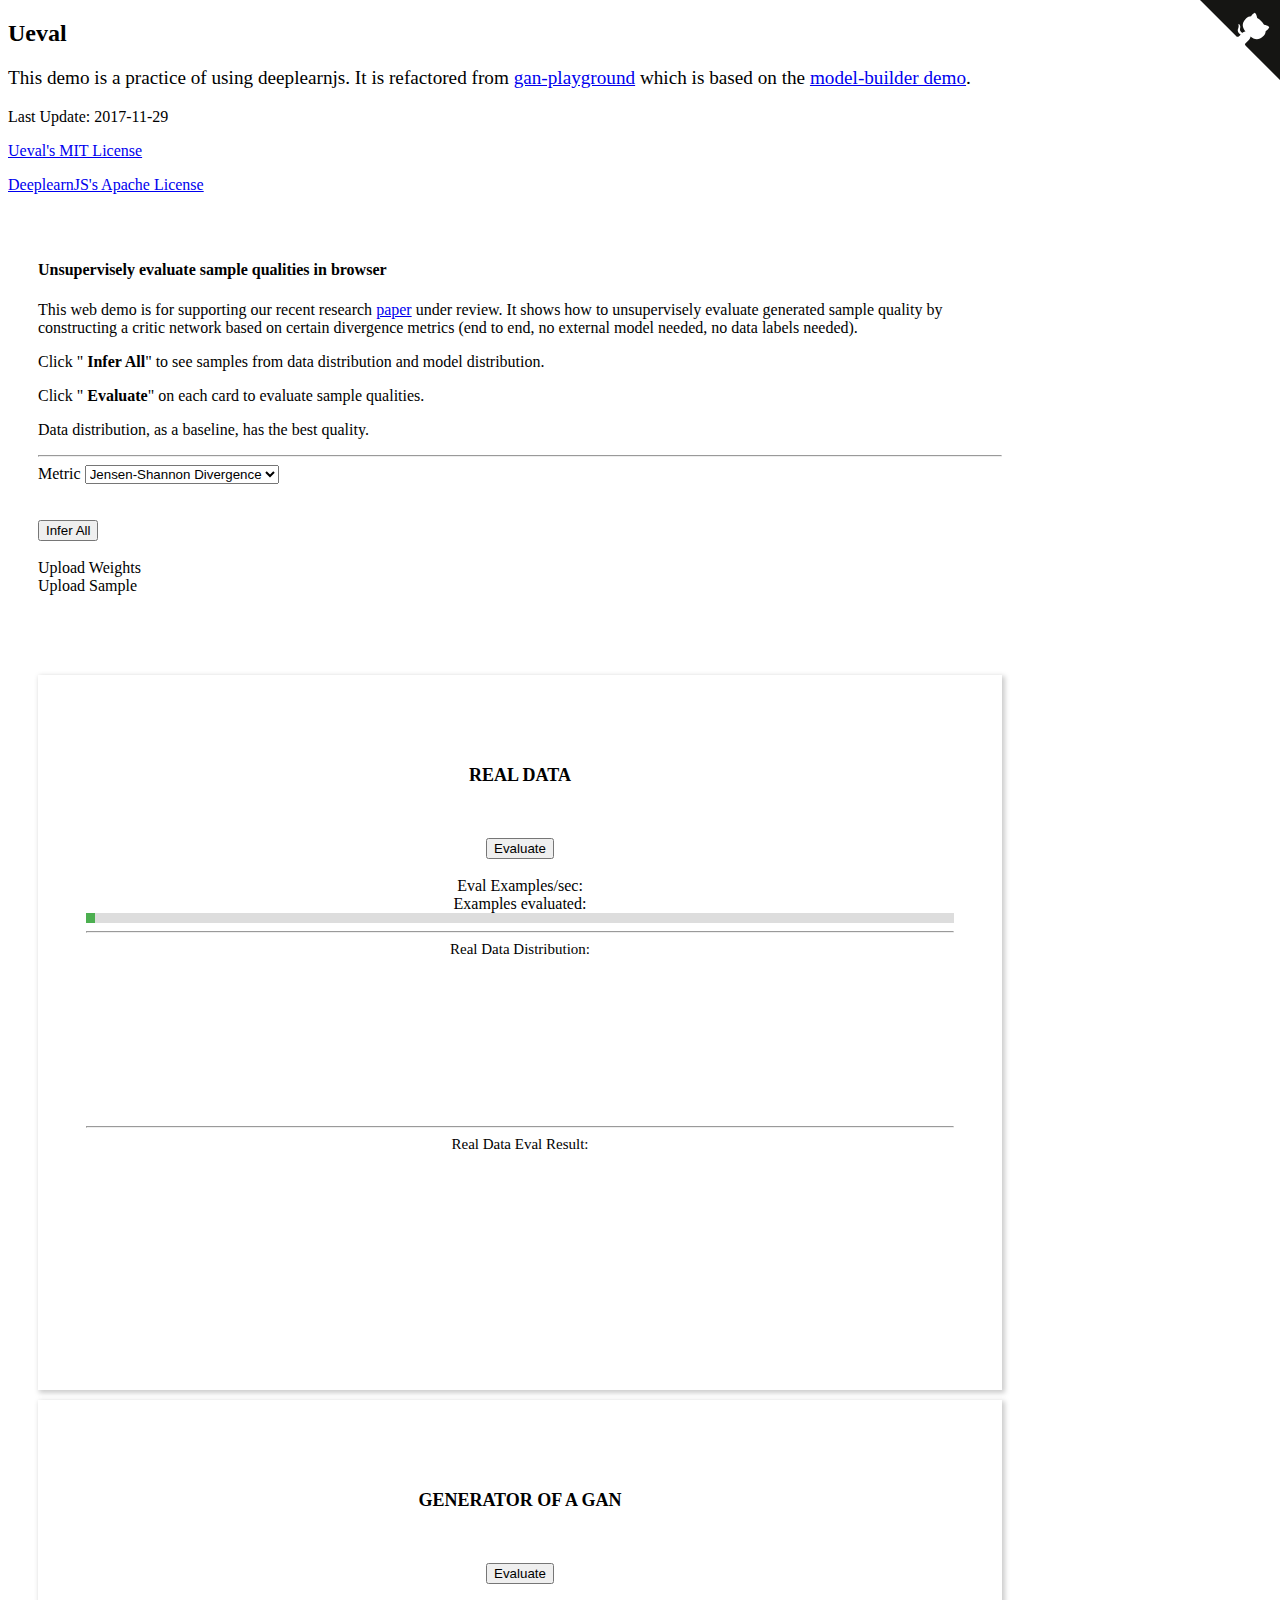
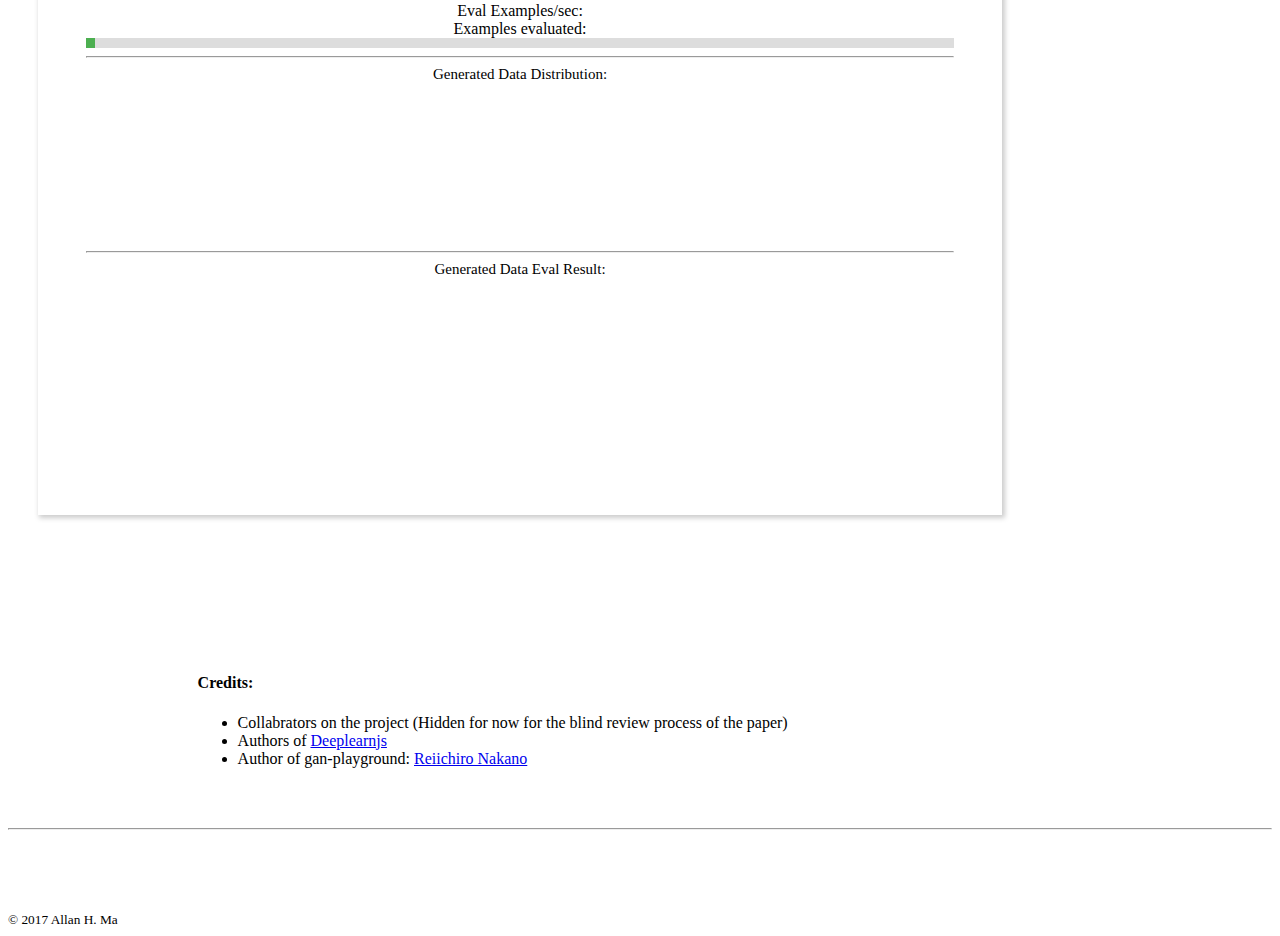
==== index.html @ 5a608d12 "style and fix to mathGPU" ====
<!DOCTYPE html>
<html lang="en">

<head>

    <!-- Google Analytics -->
    <script async src="https://www.google-analytics.com/analytics.js"></script>
    <script async src="assets/plugins/autotrack.js"></script>
    <script>
        window.ga = window.ga || function () {
            (ga.q = ga.q || []).push(arguments)
        };
        ga.l = +new Date;
        ga('create', 'UA-108549242-1', 'auto');

        // Replace the following lines with the plugins you want to use.
        // ga('require', 'eventTracker');
        // ga('require', 'outboundLinkTracker');
        // ga('require', 'urlChangeTracker');
        // ...

        ga('send', 'pageview');
    </script>
    <!-- End Google Analytics -->

    <!-- Meta -->
    <title>Ueval -- unsupervisely evaluate sample quality</title>
    <meta charset="utf-8">
    <meta http-equiv="X-UA-Compatible" content="IE=edge">
    <meta name="viewport" content="width=device-width, initial-scale=1.0">

    <link rel="shortcut icon" href="favicon.ico">
    <link href='https://fonts.googleapis.com/css?family=Roboto:400,500,400italic,300italic,300,500italic,700,700italic,900,900italic'
        rel='stylesheet' type='text/css'>
    <!-- Global CSS -->
    <link rel="stylesheet" href="assets/plugins/bootstrap/css/bootstrap.min.css">
    <!-- Plugins CSS -->
    <link rel="stylesheet" href="assets/plugins/font-awesome/css/font-awesome.css">
    <!-- Theme CSS -->
    <link id="theme-style" rel="stylesheet" href="assets/css/styles.css">

    <script src="https://cdnjs.cloudflare.com/ajax/libs/Chart.js/2.4.0/Chart.bundle.min.js"></script>


</head>

<style>
    .main-wrapper {
        background: #fff;
        padding: 30px;
        padding-right: 270px;
    }

    @media (max-width: 767px) {
        .wrapper {
            max-width: 95%;
        }
        .main-wrapper {
            padding: 20px;
        }
        .main-wrapper .time {
            position: static;
            display: block;
            margin-top: 10px;
        }
    }

    .box {
        /* width: 99%; */
        background: rgb(255, 255, 255);
        padding: 5%;
        margin-top: 10px;
        text-align: center;
    }

    .effect8 {
        /* position: relative; */
        -webkit-box-shadow: 2px 2px 5px 1px #ccc;
        /* Safari 3-4, iOS 4.0.2 - 4.2, Android 2.3+ */
        -moz-box-shadow: 2px 2px 5px 1px #ccc;
        /* Firefox 3.5 - 3.6 */
        box-shadow: 2px 2px 5px 1px #ccc;
        /* Opera 10.5, IE 9, Firefox 4+, Chrome 6+, iOS 5 */
    }

    .title {
        align-items: center;
        /* border-bottom: 1px solid rgba(0, 0, 0, 0.1); */
        color: black;
        /* display: flex;
        align-items: center;
        justify-content: center; */
        font-size: 18px;
        font-weight: bold;
        /* height: 20px; */
        /* min-height: 20px; */
        /* padding-top: 10px; */
        padding-bottom: 10px;
        /* padding-left: 20px; */
        text-transform: uppercase;
    }

    .subtitle {
        font-size: 15px;
        margin-bottom: 5px;
        /* display: flex;
        align-items: center;
        justify-content: center; */
    }

    .inference-example {
        /* display: flex; */
        /* justify-content: flex-start; */
        margin-bottom: 0px;
        margin-left: 1px
    }

    .image-container {
        line-height: 1;
        min-width: 155px;
        min-height: 155px;
        /* display: flex; */
        /* position: relative;
        display: inline-block; */
    }
    /* ----------------------------*/

    .ndarray-image-visualizer {
        flex-basis: 100px;
    }
</style>



<body onload="start()">

    <!--Navigation bar-->
    <div id="nav-placeholder">
    </div>
    <!--end of Navigation bar-->

    <div class="wrapper" id="wrap">

        <div class="sidebar-wrapper">

            <div class="contact-container container-block">
                <div class="jumbotron">
                    <h2>
                        Ueval</h2>
                    <p style='font-size:1.2em'>This demo is a practice of using deeplearnjs. It is refactored from
                        <a href="https://github.com/reiinakano/gan-playground">gan-playground</a> which is based on the
                        <a href="https://deeplearnjs.org/demos/model-builder/">model-builder demo</a>.
                    </p>
                </div>
                <p>Last Update: 2017-11-29</p>

                <p>
                    <a href="https://github.com/hma02/Ueval/blob/master/LICENSE">Ueval's MIT License</a>
                </p>

                <p>
                    <a href="https://github.com/PAIR-code/deeplearnjs/blob/master/LICENSE">DeeplearnJS's Apache License</a>
                </p>

            </div>

        </div>

        <div class="main-wrapper">

            <a href="https://github.com/hma02/Ueval" class="github-corner" aria-label="View source on Github">
                <svg width="80" height="80" viewBox="0 0 250 250" style="fill:#151513; color:#fff; position: absolute; top: 0; border: 0; right: 0;"
                    aria-hidden="true">
                    <path d="M0,0 L115,115 L130,115 L142,142 L250,250 L250,0 Z"></path>
                    <path d="M128.3,109.0 C113.8,99.7 119.0,89.6 119.0,89.6 C122.0,82.7 120.5,78.6 120.5,78.6 C119.2,72.0 123.4,76.3 123.4,76.3 C127.3,80.9 125.5,87.3 125.5,87.3 C122.9,97.6 130.6,101.9 134.4,103.2"
                        fill="currentColor" style="transform-origin: 130px 106px;" class="octo-arm"></path>
                    <path d="M115.0,115.0 C114.9,115.1 118.7,116.5 119.8,115.4 L133.7,101.6 C136.9,99.2 139.9,98.4 142.2,98.6 C133.8,88.0 127.5,74.4 143.8,58.0 C148.5,53.4 154.0,51.2 159.7,51.0 C160.3,49.4 163.2,43.6 171.4,40.1 C171.4,40.1 176.1,42.5 178.8,56.2 C183.1,58.6 187.2,61.8 190.9,65.4 C194.5,69.0 197.7,73.2 200.1,77.6 C213.8,80.2 216.3,84.9 216.3,84.9 C212.7,93.1 206.9,96.0 205.4,96.6 C205.1,102.4 203.0,107.8 198.3,112.5 C181.9,128.9 168.3,122.5 157.7,114.1 C157.9,116.9 156.7,120.9 152.7,124.9 L141.0,136.5 C139.8,137.7 141.6,141.9 141.8,141.8 Z"
                        fill="currentColor" class="octo-body"></path>
                </svg>
            </a>
            <style>
                .github-corner:hover .octo-arm {
                    animation: octocat-wave 560ms ease-in-out
                }

                @keyframes octocat-wave {
                    0%,
                    100% {
                        transform: rotate(0)
                    }
                    20%,
                    60% {
                        transform: rotate(-25deg)
                    }
                    40%,
                    80% {
                        transform: rotate(10deg)
                    }
                }

                @media (max-width:500px) {
                    .github-corner:hover .octo-arm {
                        animation: none
                    }
                    .github-corner .octo-arm {
                        animation: octocat-wave 560ms ease-in-out
                    }
                }
            </style>

            <div class="item row">
                <div class="col-md-6 col-sm-12 col-xs-12">
                    <h4>Unsupervisely evaluate sample qualities in browser</h4>
                    <p>This web demo is for supporting our recent research
                        <a href="https://openreview.net/forum?id=SJQHjzZ0-">paper</a> under review. It shows how to unsupervisely evaluate generated sample quality by constructing
                        a critic network based on certain divergence metrics (end to end, no external model needed, no data
                        labels needed).
                    </p>
                    <p>Click "
                        <b>Infer All</b>" to see samples from data distribution and model distribution.</p>
                    <p>Click "
                        <b>Evaluate</b>" on each card to evaluate sample qualities. </p>
                    <p>Data distribution, as a baseline, has the best quality.</p>

                    <hr class="divider hidden-lg hidden-md hidden-sm" />

                </div>
                <div class="col-md-6 col-sm-12 col-xs-12">
                    <div class="form-group">
                        <label for="metric-dropdown">Metric</label>
                        <select class="form-control" id="metric-dropdown">
                            <option value="js">Jensen-Shannon Divergence</option>
                            <option value="ls">Least Square Divergence</option>
                        </select>
                    </div>
                    <div id="targetEvalAmount"></div>
                    <br>
                    <br>
                    <input class="btn btn-default btn-md paper" data-toggle="tooltip" title="Start/Stop inferencing all samples" id="buttoninfer"
                        type="submit" value="Infer All" />
                    <br>
                    <br>
                    <div class="item row">
                        <div class="col-md-6 col-sm-12 col-xs-12">
                            <label class="btn btn-default btn-file" data-toggle="tooltip" title="Upload generator weights to evaluate its samples, you can download weights from the GAN demo"
                                id="weights-file1-label">
                                <i class="fa fa-upload" aria-hidden="true"></i> Upload Weights
                                <input class="upload" type="file" id="weights-file" name="weights-file1" style="display: none;" />
                            </label>
                            <br>
                            <div id="loadedWeightsFileName"></div>
                        </div>
                        <div class="col-md-6 col-sm-12 col-xs-12">
                            <label class="btn btn-default btn-file" data-toggle="tooltip" title="Upload sample image (png) to be evaluated. You can follow the DeeplearnJS's tutorial <Example: Add a new data set to the model builder demo> to put your sample images in a single png."
                                id="sample-file-label">
                                <i class="fa fa-upload" aria-hidden="true"></i> Upload Sample
                                <input class="upload" type="file" id="sample-file" name="sample-file" style="display: none;" />
                            </label>
                            <br>
                            <div id="loadedSampleImageFileName"></div>
                            <img id="sampleImage" src="#" alt="" height=30 width=30 style="visibility:hidden;">
                        </div>
                    </div>
                </div>
            </div>

            <br>
            <br>

            <!-- <hr class="divider" /> -->

            <div class="item row" id="eval">
                <div class="col-md-6 col-sm-12 col-xs-12" id="eval0">
                    <div class="box effect8">

                        <h6 class="title" id="title0">Real Data</h6>

                        <input class="btn btn-default btn-md paper" id="buttoneval0" type="submit" value="Evaluate" data-toggle="tooltip" title="evaluate real data distribution against itself as a baseline"
                        />
                        <br>
                        <br>

                        <div id="evalExamplesPerSec0">Eval Examples/sec: </div>
                        <div id="examplesEvaluated0">Examples evaluated:</div>
                        <div id="evalBarBackground0" style="width:100%; background-color: #ddd;">
                            <div id="evalBar0" style="width: 1%; height: 10px;  background-color: #4CAF50;"></div>
                        </div>

                        <hr class="divider" />
                        <div class="subtitle" id="in_subtitle0">Real Data Distribution:</div>
                        <div class="image-container" id="image-container0"></div>
                        <hr class="divider" />
                        <div class="subtitle" id="out_subtitle0">Real Data Eval Result:</div>

                        <canvas id="losschart0" width="155" height="160">chart0</canvas>
                        <div id="final-score0" style="min-height:20px"></div>
                    </div>
                </div>

                <div class="col-md-6 col-sm-12 col-xs-12" id="eval1">
                    <div class="box effect8">

                        <h6 class="title" id="title1">Generator of a GAN</h6>

                        <input class="btn btn-default btn-md paper" id="buttoneval1" type="submit" value="Evaluate" data-toggle="tooltip" title="evaluate generated image distribution against data distribution"
                        />
                        <br>
                        <br>

                        <div id="evalExamplesPerSec1">Eval Examples/sec: </div>
                        <div id="examplesEvaluated1">Examples evaluated:</div>
                        <div id="evalBarBackground1" style="width:100%; background-color: #ddd;">
                            <div id="evalBar1" style="width: 1%; height: 10px;  background-color: #4CAF50;"></div>
                        </div>

                        <hr class="divider" />
                        <div class="subtitle" id="in_subtitle1">Generated Data Distribution:</div>
                        <div class="image-container" id="image-container1"></div>
                        <hr class="divider" />
                        <div class="subtitle" id="out_subtitle1">Generated Data Eval Result:</div>

                        <canvas id="losschart1" width="155" height="160">chart1</canvas>
                        <div id="final-score1" style="min-height:20px"></div>
                    </div>
                </div>
            </div>
        </div>

    </div>
    <br>
    <br>
    <br>
    <br>
    <br>
    <br>

    <div style="margin: 0 auto;max-width:70%">
        <h4>Credits:</h4>
        <ul>
            <li>Collabrators on the project (Hidden for now for the blind review process of the paper)</li>
            <li>Authors of
                <a href="https://deeplearnjs.org/index.html">Deeplearnjs</a>
            </li>
            <li>Author of gan-playground:
                <a href="https://github.com/reiinakano">Reiichiro Nakano</a>
            </li>
        </ul>
    </div>


    <br>
    <br>
    <hr class="divider" />
    <br>
    <br>
    <br>
    <br>

    <div class="item row" style="margin: 0 auto;max-width:70%">
        <div id="disqus_thread"></div>
        <noscript>Please enable JavaScript to view the
            <a href="https://disqus.com/?ref_noscript">comments powered by Disqus.</a>
        </noscript>
    </div>

    <footer class="footer">
        <div class="text-center">
            <!--/* This template is released under the Creative Commons Attribution 3.0 License. Please keep the attribution link below when using for your own project. Thank you for your support. :) If you'd like to use the template without the attribution, you can check out other license options via our website: themes.3rdwavemedia.com */-->
            <small class="copyright">&copy; 2017 Allan H. Ma</small>
        </div>
        <!--//container-->
    </footer>


    <!-- Javascript -->
    <script type="text/javascript" src="assets/plugins/jquery-1.11.3.min.js"></script>
    <script type="text/javascript" src="assets/plugins/bootstrap/js/bootstrap.min.js"></script>

    <!-- custom js -->
    <script type="text/javascript" src="assets/js/nav.js"></script>

    <script>
        $(document).ready(function () {
            $('[data-toggle="tooltip"]').tooltip();
        });
    </script>

    <script>
        /**
         *  RECOMMENDED CONFIGURATION VARIABLES: EDIT AND UNCOMMENT THE SECTION BELOW TO INSERT DYNAMIC VALUES FROM YOUR PLATFORM OR CMS.
         *  LEARN WHY DEFINING THESE VARIABLES IS IMPORTANT: https://disqus.com/admin/universalcode/#configuration-variables*/
        var disqus_config = function () {
            this.page.url = 'https://hma02.github.io/Ueval/'; // Replace PAGE_URL with your page's canonical URL variable
            this.page.identifier = 'Ueval'; // Replace PAGE_IDENTIFIER with your page's unique identifier variable
        };
        (function () { // DON'T EDIT BELOW THIS LINE
            var d = document,
                s = d.createElement('script');
            s.src = 'https://allanma.disqus.com/embed.js';
            s.setAttribute('data-timestamp', +new Date());
            (d.head || d.body).appendChild(s);
        })();
    </script>


    <script src="https://unpkg.com/deeplearn@0.3.12"></script>
    <!-- detect browser support -->
    <script src="src/support.js"></script>
    <script src="src/utils.js"></script>
    <script src="src/model_layer.js"></script>
    <script src="src/eval_sample_model.js"></script>
    <script src="src/my_graph_runner.js"></script>

    <script type="text/javascript" src="src/main.js"></script>


</body>

</html>
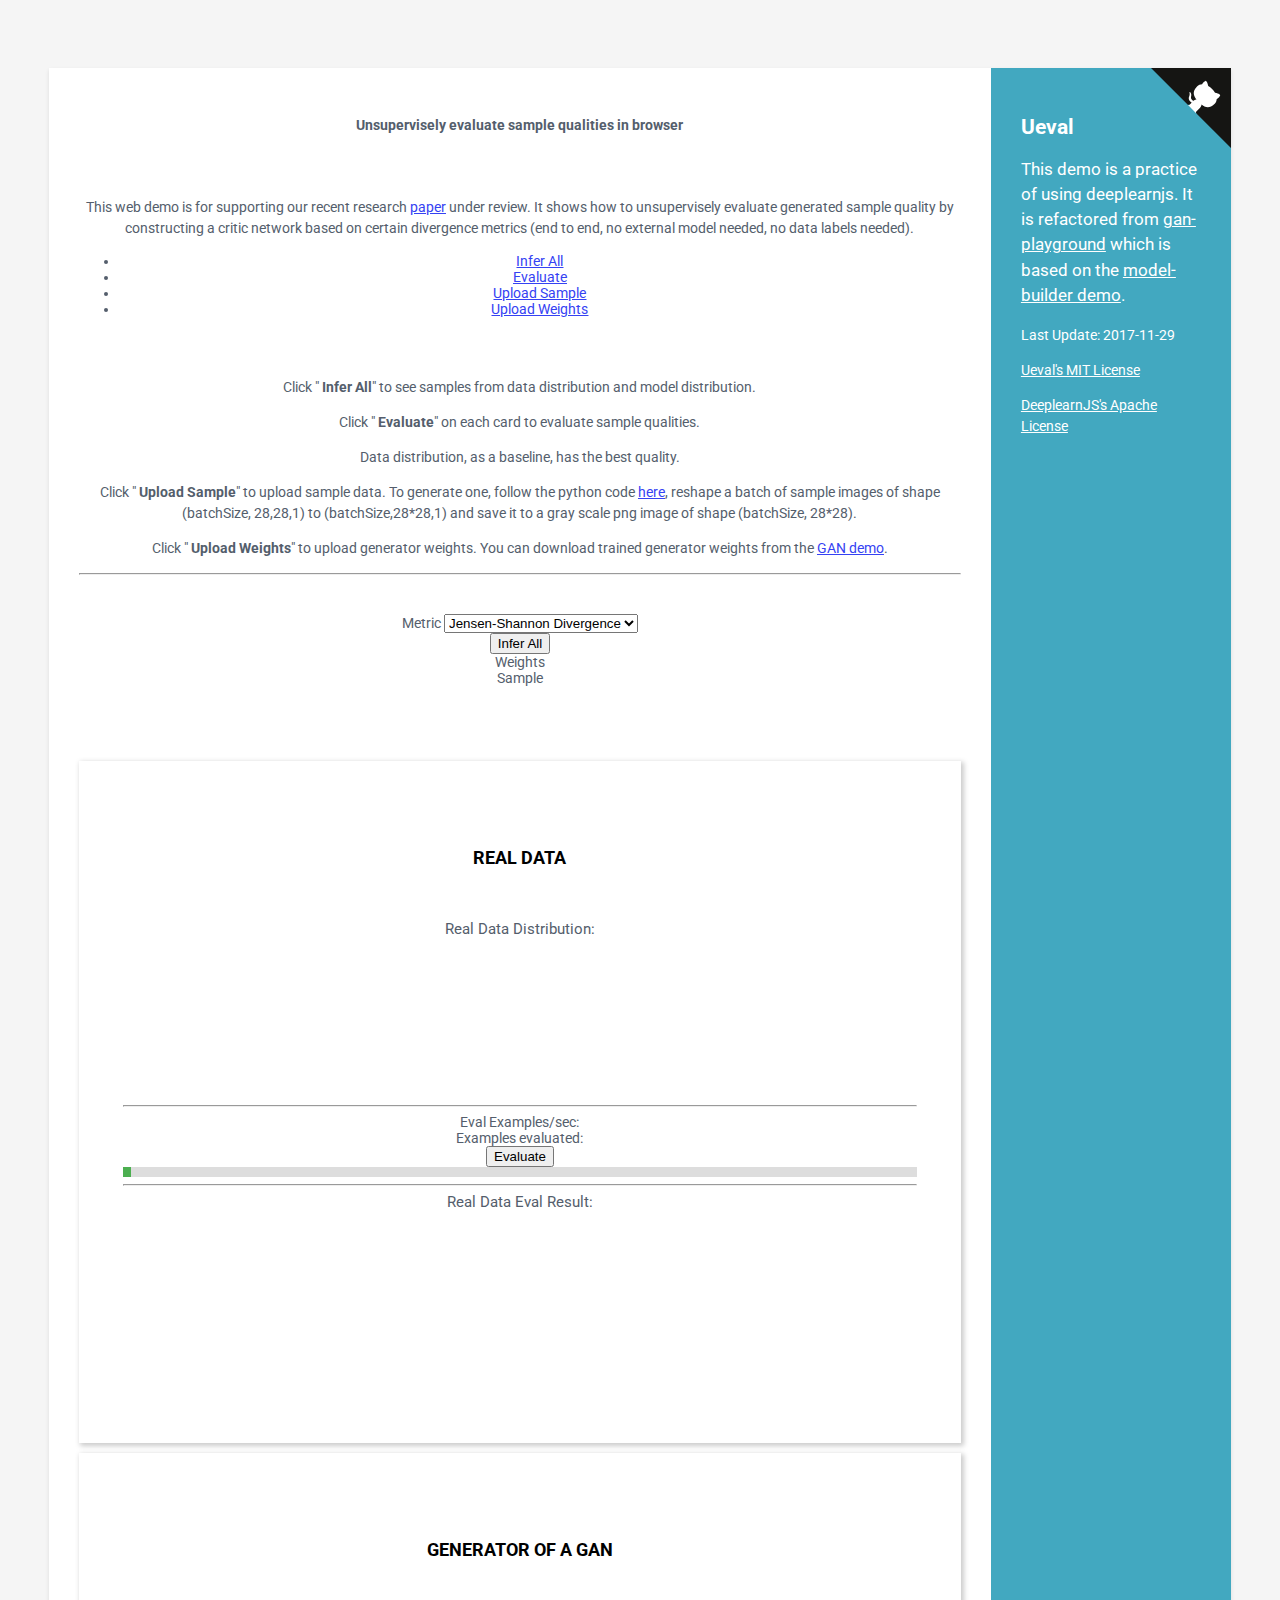
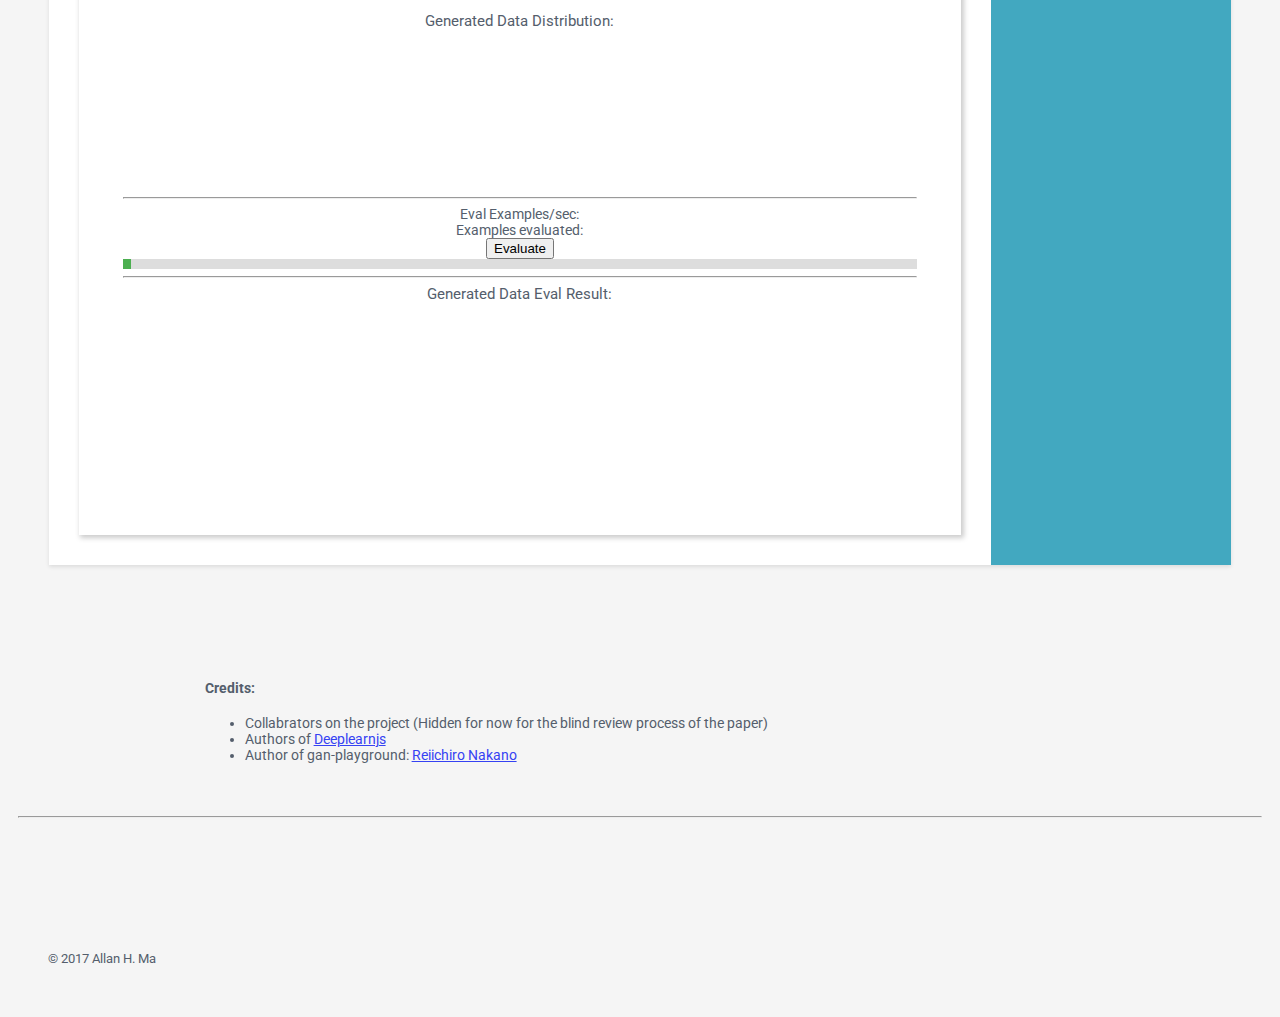
==== commit a380a781: "more style" ====
--- a/index.html
+++ b/index.html
@@ -85,32 +85,19 @@
 
     .title {
         align-items: center;
-        /* border-bottom: 1px solid rgba(0, 0, 0, 0.1); */
         color: black;
-        /* display: flex;
-        align-items: center;
-        justify-content: center; */
         font-size: 18px;
         font-weight: bold;
-        /* height: 20px; */
-        /* min-height: 20px; */
-        /* padding-top: 10px; */
         padding-bottom: 10px;
-        /* padding-left: 20px; */
         text-transform: uppercase;
     }
 
     .subtitle {
         font-size: 15px;
         margin-bottom: 5px;
-        /* display: flex;
-        align-items: center;
-        justify-content: center; */
     }
 
     .inference-example {
-        /* display: flex; */
-        /* justify-content: flex-start; */
         margin-bottom: 0px;
         margin-left: 1px
     }
@@ -119,9 +106,6 @@
         line-height: 1;
         min-width: 155px;
         min-height: 155px;
-        /* display: flex; */
-        /* position: relative;
-        display: inline-block; */
     }
     /* ----------------------------*/
 
@@ -208,24 +192,66 @@
                 }
             </style>
 
-            <div class="item row">
+            <div class="item row" style="text-align: center;">
+                <h4>Unsupervisely evaluate sample qualities in browser</h4>
+                <br>
+                <br>
                 <div class="col-md-6 col-sm-12 col-xs-12">
-                    <h4>Unsupervisely evaluate sample qualities in browser</h4>
+
                     <p>This web demo is for supporting our recent research
                         <a href="https://openreview.net/forum?id=SJQHjzZ0-">paper</a> under review. It shows how to unsupervisely evaluate generated sample quality by constructing
                         a critic network based on certain divergence metrics (end to end, no external model needed, no data
                         labels needed).
                     </p>
-                    <p>Click "
-                        <b>Infer All</b>" to see samples from data distribution and model distribution.</p>
-                    <p>Click "
-                        <b>Evaluate</b>" on each card to evaluate sample qualities. </p>
-                    <p>Data distribution, as a baseline, has the best quality.</p>
-
-                    <hr class="divider hidden-lg hidden-md hidden-sm" />
+                    <ul class="nav nav-pills nav-justified">
+                        <li class="active">
+                            <a data-toggle="tab" href="#inferall">Infer All</a>
+                        </li>
+                        <li>
+                            <a data-toggle="tab" href="#evaluate">Evaluate</a>
+                        </li>
+                        <li>
+                            <a data-toggle="tab" href="#uploadsample">Upload Sample</a>
+                        </li>
+                        <li>
+                            <a data-toggle="tab" href="#uploadweights">Upload Weights</a>
+                        </li>
+                    </ul>
+                    <br>
+                    <br>
+
+                    <div class='tab-content'>
+                        <div id='inferall' class='tab-pane fade in active'>
+                            <p>Click "
+                                <b>Infer All</b>" to see samples from data distribution and model distribution.</p>
+                        </div>
+                        <div id='evaluate' class='tab-pane fade'>
+                            <p>Click "
+                                <b>Evaluate</b>" on each card to evaluate sample qualities.</p>
+                            <p>Data distribution, as a baseline, has the best quality.</p>
+                        </div>
+                        <div id='uploadsample' class='tab-pane fade'>
+                            <p>Click "
+                                <b>Upload Sample</b>" to upload sample data. To generate one, follow the python code
+                                <a href="https://github.com/PAIR-code/deeplearnjs/blob/master/demos/rune_recognition/generate_rune_data_for_model_builder.py">here</a>, reshape a batch of sample images of shape (batchSize, 28,28,1) to (batchSize,28*28,1)
+                                and save it to a gray scale png image of shape (batchSize, 28*28).</p>
+                        </div>
+                        <div id='uploadweights' class='tab-pane fade'>
+                            <p>Click "
+                                <b>Upload Weights</b>" to upload generator weights. You can download trained generator weights
+                                from the
+                                <a href="https://hma02.github.io/deeplearnjs-practice/deeplearn_gan.html">GAN demo</a>.</p>
+                        </div>
+                    </div>
+
+                    <hr class="divider hidden-lg hidden-md visible-sm" />
 
                 </div>
                 <div class="col-md-6 col-sm-12 col-xs-12">
+
+                    <div id="targetEvalAmount"></div>
+                    <br>
+                    <br>
                     <div class="form-group">
                         <label for="metric-dropdown">Metric</label>
                         <select class="form-control" id="metric-dropdown">
@@ -233,27 +259,20 @@
                             <option value="ls">Least Square Divergence</option>
                         </select>
                     </div>
-                    <div id="targetEvalAmount"></div>
-                    <br>
-                    <br>
-                    <input class="btn btn-default btn-md paper" data-toggle="tooltip" title="Start/Stop inferencing all samples" id="buttoninfer"
-                        type="submit" value="Infer All" />
-                    <br>
-                    <br>
                     <div class="item row">
-                        <div class="col-md-6 col-sm-12 col-xs-12">
-                            <label class="btn btn-default btn-file" data-toggle="tooltip" title="Upload generator weights to evaluate its samples, you can download weights from the GAN demo"
-                                id="weights-file1-label">
-                                <i class="fa fa-upload" aria-hidden="true"></i> Upload Weights
+                        <div class="col-md-4 col-sm-4 col-xs-4">
+                            <input class="btn btn-default btn-md" id="buttoninfer" type="submit" value="Infer All" />
+                        </div>
+                        <div class="col-md-4 col-sm-4 col-xs-4">
+                            <label class="btn btn-default btn-file" id="weights-file1-label">
+                                <i class="fa fa-upload" aria-hidden="true"></i> Weights
                                 <input class="upload" type="file" id="weights-file" name="weights-file1" style="display: none;" />
                             </label>
-                            <br>
                             <div id="loadedWeightsFileName"></div>
                         </div>
-                        <div class="col-md-6 col-sm-12 col-xs-12">
-                            <label class="btn btn-default btn-file" data-toggle="tooltip" title="Upload sample image (png) to be evaluated. You can follow the DeeplearnJS's tutorial <Example: Add a new data set to the model builder demo> to put your sample images in a single png."
-                                id="sample-file-label">
-                                <i class="fa fa-upload" aria-hidden="true"></i> Upload Sample
+                        <div class="col-md-4 col-sm-4 col-xs-4">
+                            <label class="btn btn-default btn-file" id="sample-file-label">
+                                <i class="fa fa-upload" aria-hidden="true"></i> Sample
                                 <input class="upload" type="file" id="sample-file" name="sample-file" style="display: none;" />
                             </label>
                             <br>
@@ -275,21 +294,27 @@
 
                         <h6 class="title" id="title0">Real Data</h6>
 
-                        <input class="btn btn-default btn-md paper" id="buttoneval0" type="submit" value="Evaluate" data-toggle="tooltip" title="evaluate real data distribution against itself as a baseline"
-                        />
-                        <br>
-                        <br>
-
-                        <div id="evalExamplesPerSec0">Eval Examples/sec: </div>
-                        <div id="examplesEvaluated0">Examples evaluated:</div>
-                        <div id="evalBarBackground0" style="width:100%; background-color: #ddd;">
-                            <div id="evalBar0" style="width: 1%; height: 10px;  background-color: #4CAF50;"></div>
-                        </div>
-
-                        <hr class="divider" />
                         <div class="subtitle" id="in_subtitle0">Real Data Distribution:</div>
                         <div class="image-container" id="image-container0"></div>
                         <hr class="divider" />
+
+                        <div class="item row">
+                            <div class="col-md-6 col-sm-6 col-xs-12">
+                                <div id="evalExamplesPerSec0">Eval Examples/sec: </div>
+                                <div id="examplesEvaluated0">Examples evaluated:</div>
+                            </div>
+                            <div class="col-md-6 col-sm-6 col-xs-12">
+                                <input class="btn btn-default btn-md paper" id="buttoneval0" type="submit" value="Evaluate" data-toggle="tooltip" title="evaluate real data distribution against itself as a baseline"
+                                />
+                            </div>
+                        </div>
+
+                        <div id="evalBarBackground0" style="width:100%; background-color: #ddd;">
+                            <div id="evalBar0" style="width: 1%; height: 10px;  background-color: #4CAF50;"></div>
+                        </div>
+
+                        <hr class="divider" />
+
                         <div class="subtitle" id="out_subtitle0">Real Data Eval Result:</div>
 
                         <canvas id="losschart0" width="155" height="160">chart0</canvas>
@@ -302,21 +327,27 @@
 
                         <h6 class="title" id="title1">Generator of a GAN</h6>
 
-                        <input class="btn btn-default btn-md paper" id="buttoneval1" type="submit" value="Evaluate" data-toggle="tooltip" title="evaluate generated image distribution against data distribution"
-                        />
-                        <br>
-                        <br>
-
-                        <div id="evalExamplesPerSec1">Eval Examples/sec: </div>
-                        <div id="examplesEvaluated1">Examples evaluated:</div>
-                        <div id="evalBarBackground1" style="width:100%; background-color: #ddd;">
-                            <div id="evalBar1" style="width: 1%; height: 10px;  background-color: #4CAF50;"></div>
-                        </div>
-
-                        <hr class="divider" />
                         <div class="subtitle" id="in_subtitle1">Generated Data Distribution:</div>
                         <div class="image-container" id="image-container1"></div>
                         <hr class="divider" />
+
+                        <div class="item row">
+                            <div class="col-md-6 col-sm-6 col-xs-12">
+                                <div id="evalExamplesPerSec1">Eval Examples/sec: </div>
+                                <div id="examplesEvaluated1">Examples evaluated:</div>
+                            </div>
+                            <div class="col-md-6 col-sm-6 col-xs-12">
+                                <input class="btn btn-default btn-md paper" id="buttoneval1" type="submit" value="Evaluate" data-toggle="tooltip" title="evaluate generated image distribution against data distribution"
+                                />
+                            </div>
+                        </div>
+
+                        <div id="evalBarBackground1" style="width:100%; background-color: #ddd;">
+                            <div id="evalBar1" style="width: 1%; height: 10px;  background-color: #4CAF50;"></div>
+                        </div>
+
+                        <hr class="divider" />
+
                         <div class="subtitle" id="out_subtitle1">Generated Data Eval Result:</div>
 
                         <canvas id="losschart1" width="155" height="160">chart1</canvas>
--- a/assets/css/styles.css
+++ b/assets/css/styles.css
@@ -0,0 +1,446 @@
+/*   
+ * Template Name: Orbit - Responsive Resume/CV Template for Developers
+ * Version: 1.0
+ * Author: Xiaoying Riley
+ * Twitter: @3rdwave_themes
+ * License: Creative Commons Attribution 3.0 License
+ * Website: http://themes.3rdwavemedia.com/
+*/
+
+
+/* styles.css */
+
+
+/* ======= Base ======= */
+
+body {
+  font-family: 'Roboto', sans-serif;
+  color: #545E6C;
+  background: #f5f5f5;
+  font-size: 14px;
+  padding: 10px;
+  padding-top: 60px;
+  -webkit-font-smoothing: antialiased;
+  -moz-osx-font-smoothing: grayscale;
+}
+
+h1,
+h2,
+h3,
+h4,
+h5,
+h6 {
+  font-weight: 700;
+}
+
+a {
+  color: #3542f3;
+  -webkit-transition: all 0.4s ease-in-out;
+  -moz-transition: all 0.4s ease-in-out;
+  -ms-transition: all 0.4s ease-in-out;
+  -o-transition: all 0.4s ease-in-out;
+}
+
+a:hover {
+  text-decoration: underline;
+  color: #1a454f;
+}
+
+a:focus {
+  text-decoration: none;
+}
+
+p {
+  line-height: 1.5;
+}
+
+table {
+  border-collapse: collapse;
+  border-spacing: 0;
+  width: 100%;
+  border: 1px solid #ddd;
+}
+
+th,
+td {
+  border: none;
+  text-align: left;
+  padding: 8px;
+}
+
+tr:nth-child(even) {
+  background-color: #f2f2f2
+}
+
+.project-image {
+  width: auto;
+  height: auto;
+  /* height: 225px;
+  max-height: 225px; */
+}
+
+.wrapper {
+  background: #42A8C0;
+  max-width: 95%;
+  margin: 0 auto;
+  position: relative;
+  -webkit-box-shadow: 0px 2px 4px rgba(0, 0, 0, 0.1);
+  -moz-box-shadow: 0px 2px 4px rgba(0, 0, 0, 0.1);
+  box-shadow: 0px 2px 4px rgba(0, 0, 0, 0.1);
+}
+
+.sidebar-wrapper {
+  background: #42A8C0;
+  position: absolute;
+  right: 0;
+  width: 240px;
+  height: 100%;
+  /* min-height: 800px; */
+  color: #fff;
+}
+
+.sidebar-wrapper .jumbotron {
+  background: #42A8C0;
+  color: #fff;
+}
+
+.sidebar-wrapper a {
+  color: #fff;
+}
+
+.sidebar-wrapper .profile-container {
+  padding: 30px;
+  background: rgba(0, 0, 0, 0.2);
+  text-align: center;
+  color: #fff;
+}
+
+.sidebar-wrapper .name {
+  font-size: 32px;
+  font-weight: 900;
+  margin-top: 0;
+  margin-bottom: 10px;
+}
+
+.sidebar-wrapper .tagline {
+  color: rgba(255, 255, 255, 0.6);
+  font-size: 16px;
+  font-weight: 400;
+  margin-top: 0;
+  margin-bottom: 0;
+}
+
+.sidebar-wrapper .profile {
+  margin-bottom: 15px;
+}
+
+.sidebar-wrapper .contact-list .fa {
+  margin-right: 5px;
+  font-size: 18px;
+  vertical-align: middle;
+}
+
+.sidebar-wrapper .contact-list li {
+  margin-bottom: 15px;
+}
+
+.sidebar-wrapper .contact-list li:last-child {
+  margin-bottom: 0;
+}
+
+.sidebar-wrapper .contact-list .email .fa {
+  font-size: 14px;
+}
+
+.sidebar-wrapper .container-block {
+  padding: 30px;
+}
+
+.sidebar-wrapper .container-block-title {
+  text-transform: uppercase;
+  font-size: 16px;
+  font-weight: 700;
+  margin-top: 0;
+  margin-bottom: 15px;
+}
+
+.sidebar-wrapper .degree {
+  font-size: 14px;
+  margin-top: 0;
+  margin-bottom: 5px;
+}
+
+.sidebar-wrapper .education-container .item {
+  margin-bottom: 15px;
+}
+
+.sidebar-wrapper .education-container .item:last-child {
+  margin-bottom: 0;
+}
+
+.sidebar-wrapper .education-container .meta {
+  color: rgba(255, 255, 255, 0.6);
+  font-weight: 500;
+  margin-bottom: 0px;
+  margin-top: 0;
+}
+
+.sidebar-wrapper .education-container .time {
+  color: rgba(255, 255, 255, 0.6);
+  font-weight: 500;
+  margin-bottom: 0px;
+}
+
+.sidebar-wrapper .languages-container .lang-desc {
+  color: rgba(255, 255, 255, 0.6);
+}
+
+.sidebar-wrapper .languages-list {
+  margin-bottom: 0;
+}
+
+.sidebar-wrapper .languages-list li {
+  margin-bottom: 10px;
+}
+
+.sidebar-wrapper .languages-list li:last-child {
+  margin-bottom: 0;
+}
+
+.sidebar-wrapper .interests-list {
+  margin-bottom: 0;
+}
+
+.sidebar-wrapper .interests-list li {
+  margin-bottom: 10px;
+}
+
+.sidebar-wrapper .interests-list li:last-child {
+  margin-bottom: 0;
+}
+
+.main-wrapper {
+  background: #fff;
+  padding: 60px;
+  padding-right: 300px;
+}
+
+.main-wrapper .section-title {
+  text-transform: uppercase;
+  font-size: 20px;
+  font-weight: 500;
+  color: #2d7788;
+  position: relative;
+  margin-top: 0;
+  margin-bottom: 20px;
+}
+
+.main-wrapper .section-title .fa {
+  width: 30px;
+  height: 30px;
+  margin-right: 8px;
+  display: inline-block;
+  color: #fff;
+  -webkit-border-radius: 50%;
+  -moz-border-radius: 50%;
+  -ms-border-radius: 50%;
+  -o-border-radius: 50%;
+  border-radius: 50%;
+  -moz-background-clip: padding;
+  -webkit-background-clip: padding-box;
+  background-clip: padding-box;
+  background: #2d7788;
+  text-align: center;
+  padding-top: 8px;
+  font-size: 16px;
+  position: relative;
+  top: -2px;
+}
+
+.main-wrapper .section {
+  margin-bottom: 60px;
+}
+
+.main-wrapper .experiences-section .item {
+  margin-bottom: 30px;
+}
+
+.main-wrapper .upper-row {
+  position: relative;
+  overflow: hidden;
+  margin-bottom: 2px;
+}
+
+.main-wrapper .job-title {
+  color: #3F4650;
+  font-size: 16px;
+  margin-top: 0;
+  margin-bottom: 0;
+  font-weight: 500;
+}
+
+.main-wrapper .time {
+  position: absolute;
+  right: 0;
+  top: 0;
+  color: #97AAC3;
+}
+
+.main-wrapper .company {
+  margin-bottom: 10px;
+  color: #97AAC3;
+}
+
+.main-wrapper .project-title {
+  font-size: 16px;
+  font-weight: 400;
+  margin-top: 0;
+  margin-bottom: 5px;
+}
+
+.main-wrapper .projects-section .intro {
+  margin-bottom: 30px;
+}
+
+.main-wrapper .projects-section .item {
+  margin-bottom: 15px;
+}
+
+.footer {
+  padding: 30px;
+  padding-top: 60px;
+}
+
+.footer .copyright {
+  line-height: 1.6;
+  color: #545E6C;
+  font-size: 13px;
+}
+
+.footer .fa-heart {
+  color: #fb866a;
+}
+
+.carousel-control.left,
+.carousel-control.right {
+  background-image: none
+}
+
+.navbar {
+  margin-bottom: 0;
+  padding-top: 0;
+  background: rgba(55, 137, 209, 0.788);
+  border: 0;
+  -moz-border-radius: 0;
+  -webkit-border-radius: 0;
+  border-radius: 0;
+  -o-transition: all .6s;
+  -moz-transition: all .6s;
+  -webkit-transition: all .6s;
+  -ms-transition: all .6s;
+  transition: all .6s;
+}
+
+ul.navbar-nav {
+  font-family: 'Roboto', sans-serif;
+  font-size: 12px;
+  color: rgb(255, 255, 255);
+  font-weight: 400;
+  text-transform: uppercase;
+}
+
+.navbar-inverse ul.navbar-nav li a {
+  color: #fff;
+  border: 0;
+}
+
+.navbar-inverse ul.navbar-nav li a:hover {
+  color: rgb(197, 197, 197);
+  border: 0;
+}
+
+.navbar-inverse ul.navbar-nav li a:focus {
+  color: rgb(197, 197, 197);
+  outline: 0;
+  border: 0;
+}
+
+.navbar>.container-fluid .navbar-brand {
+  margin-left: 0;
+  color: #fff;
+}
+
+.navbar>.container-fluid .navbar-brand:hover {
+  margin-left: 0;
+  color: rgb(196, 192, 192);
+}
+
+.navbar>.container-fluid .navbar-brand:focus {
+  margin-left: 0;
+  color: rgb(126, 126, 126);
+  outline: 0;
+}
+
+.navbar>.container-fluid .navbar-toggle {
+  border-color: transparent;
+}
+
+.navbar {
+  border-color: transparent;
+}
+
+.navbar div.navbar-collapse {
+  border-top: none;
+  box-shadow: none;
+}
+
+.navbar .navbar-toggle.collapsed .icon-bar {
+  background-color: teal;
+}
+
+
+/* Extra small devices (phones, less than 768px) */
+
+@media (max-width: 767px) {
+  .sidebar-wrapper {
+    position: static;
+    width: inherit;
+  }
+  .main-wrapper {
+    padding: 10px;
+  }
+  .main-wrapper .time {
+    position: static;
+    display: block;
+    margin-top: 5px;
+  }
+  .main-wrapper .upper-row {
+    margin-bottom: 0;
+  }
+  .project-image {
+    margin-bottom: 15px;
+  }
+  .navbar {
+    background: rgba(55, 137, 209, 0.226);
+  }
+  ul.navbar-nav {
+    background: rgba(55, 137, 209, 0.788);
+  }
+}
+
+
+/* Small devices (tablets, 768px and up) */
+
+
+/* Medium devices (desktops, 992px and up) */
+
+@media (min-width: 992px) {}
+
+
+/* Large devices (large desktops, 1200px and up) */
+
+
+/* Ex-Large devices (large desktops, 1200px and up) */
+
+
+/* Retina-ize images/icons */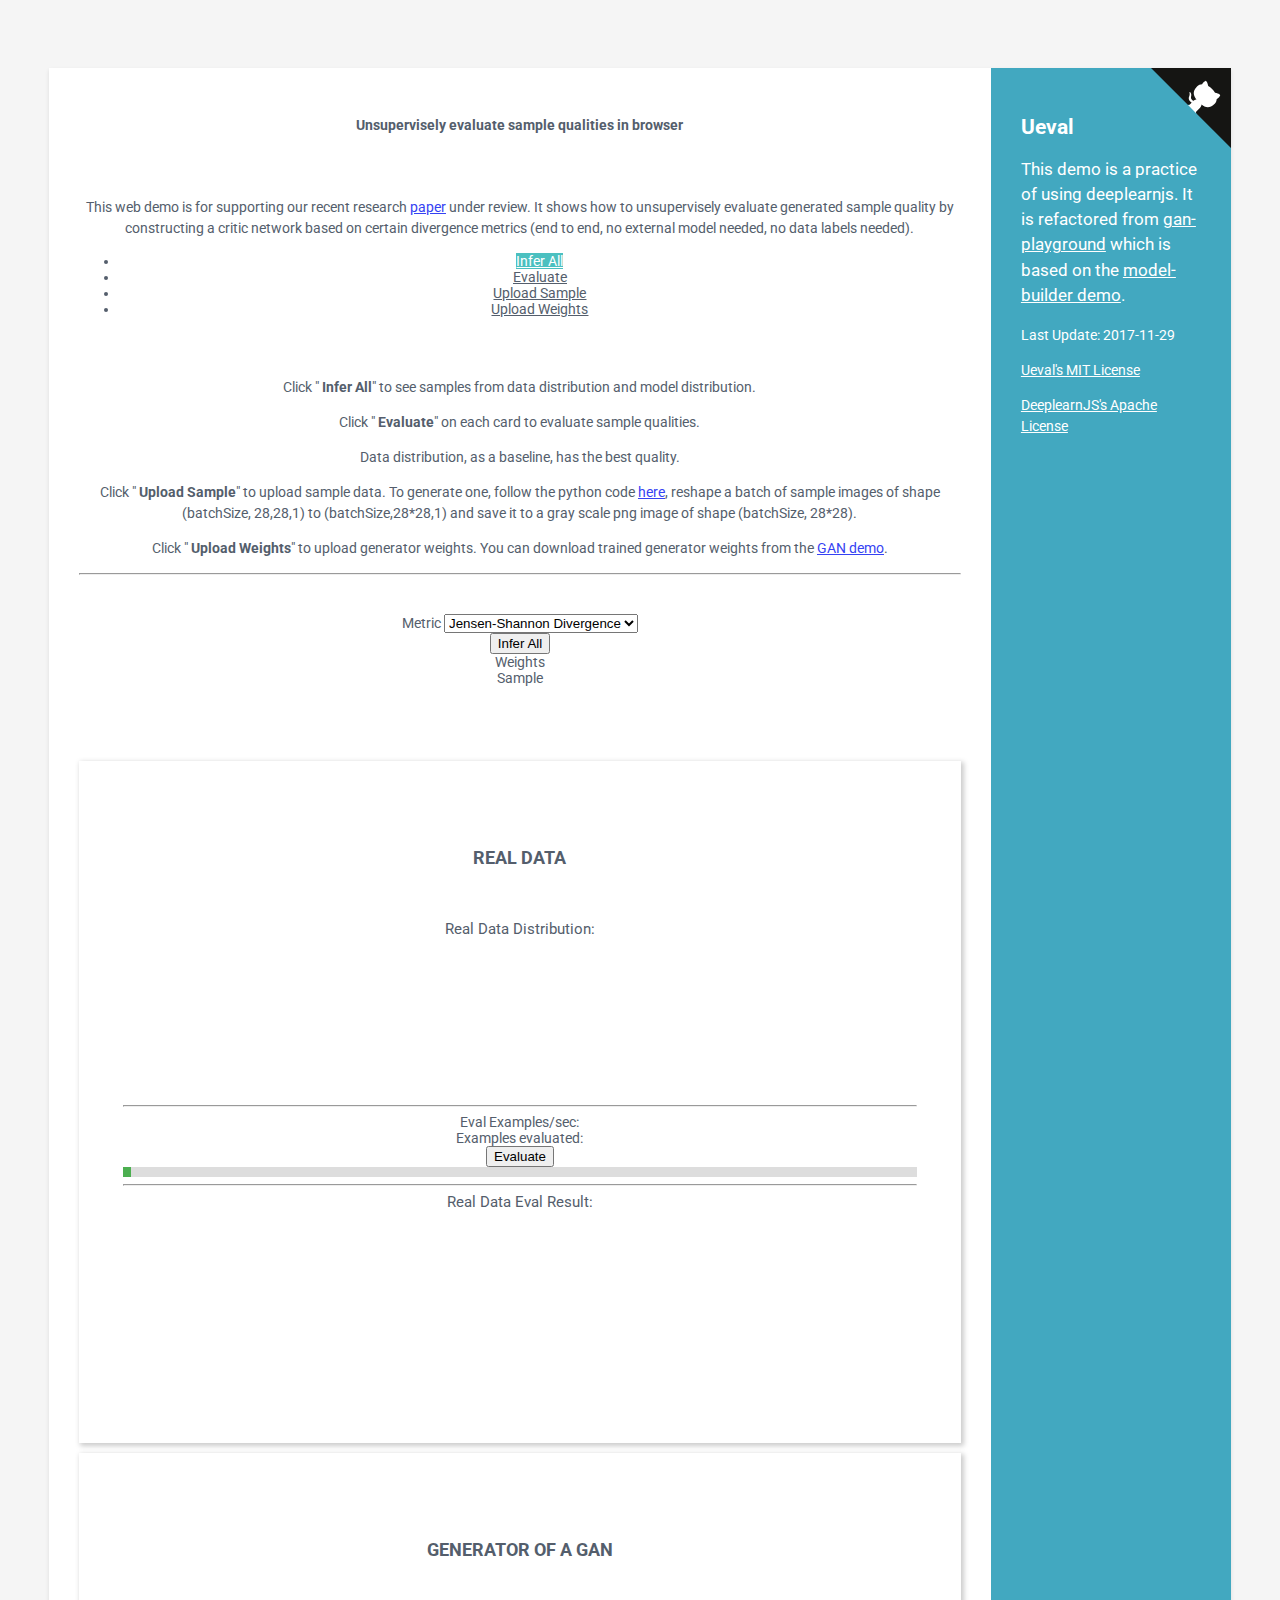
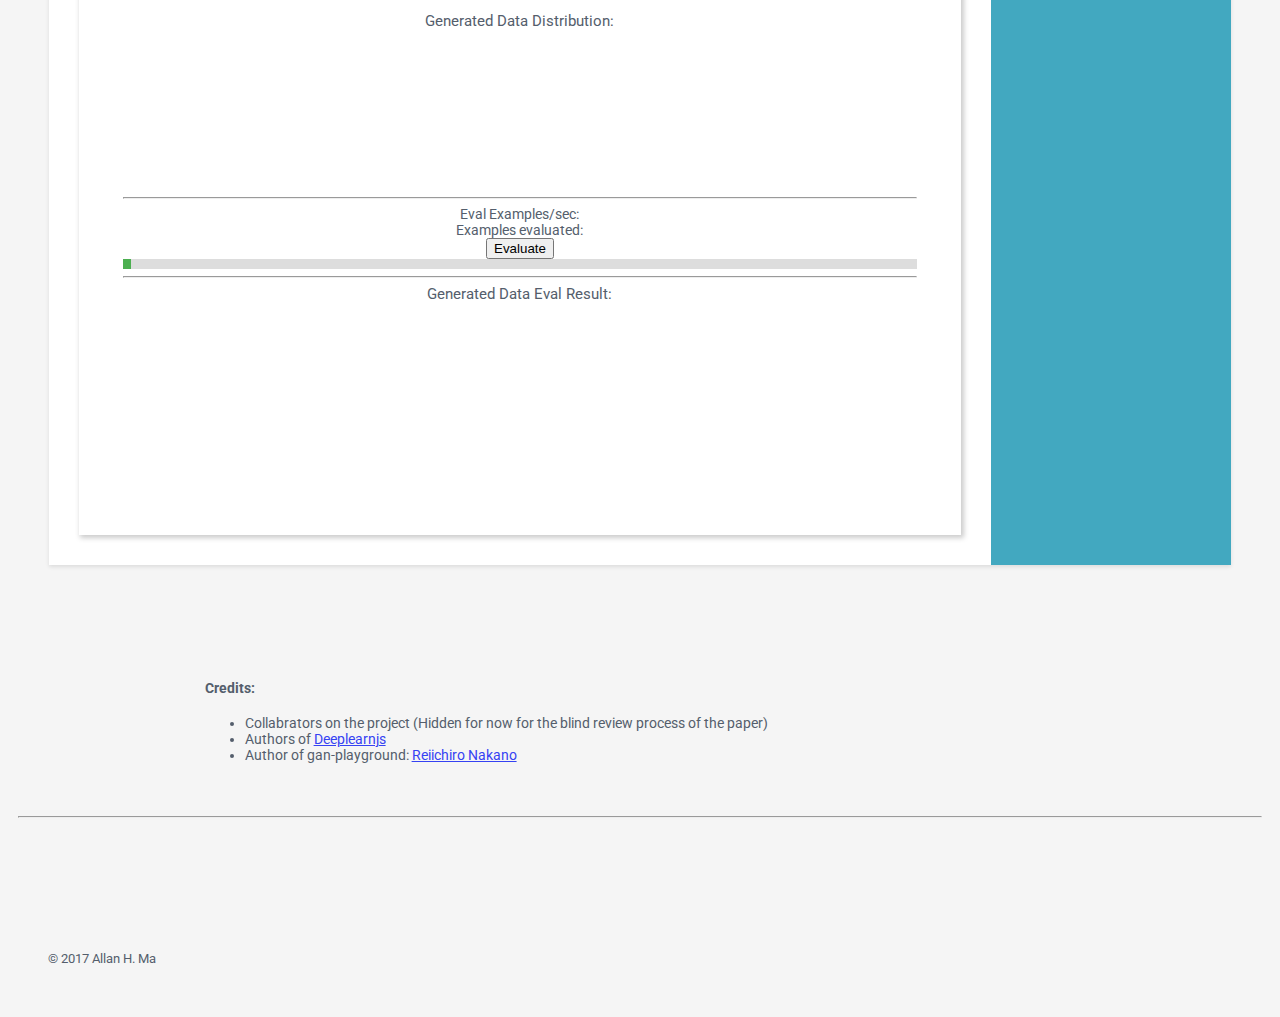
==== commit e58c5303: "add moving average" ====
--- a/index.html
+++ b/index.html
@@ -85,7 +85,7 @@
 
     .title {
         align-items: center;
-        color: black;
+        /* color: #545E6C; */
         font-size: 18px;
         font-weight: bold;
         padding-bottom: 10px;
@@ -111,6 +111,17 @@
 
     .ndarray-image-visualizer {
         flex-basis: 100px;
+    }
+
+    .nav-pills>li>a {
+        color: #545E6C
+    }
+
+    .nav-pills>li.active>a,
+    .nav-pills>li.active>a:hover,
+    .nav-pills>li.active>a:focus {
+        color: #fff;
+        background-color: rgba(75, 192, 192, 1) !important;
     }
 </style>
 
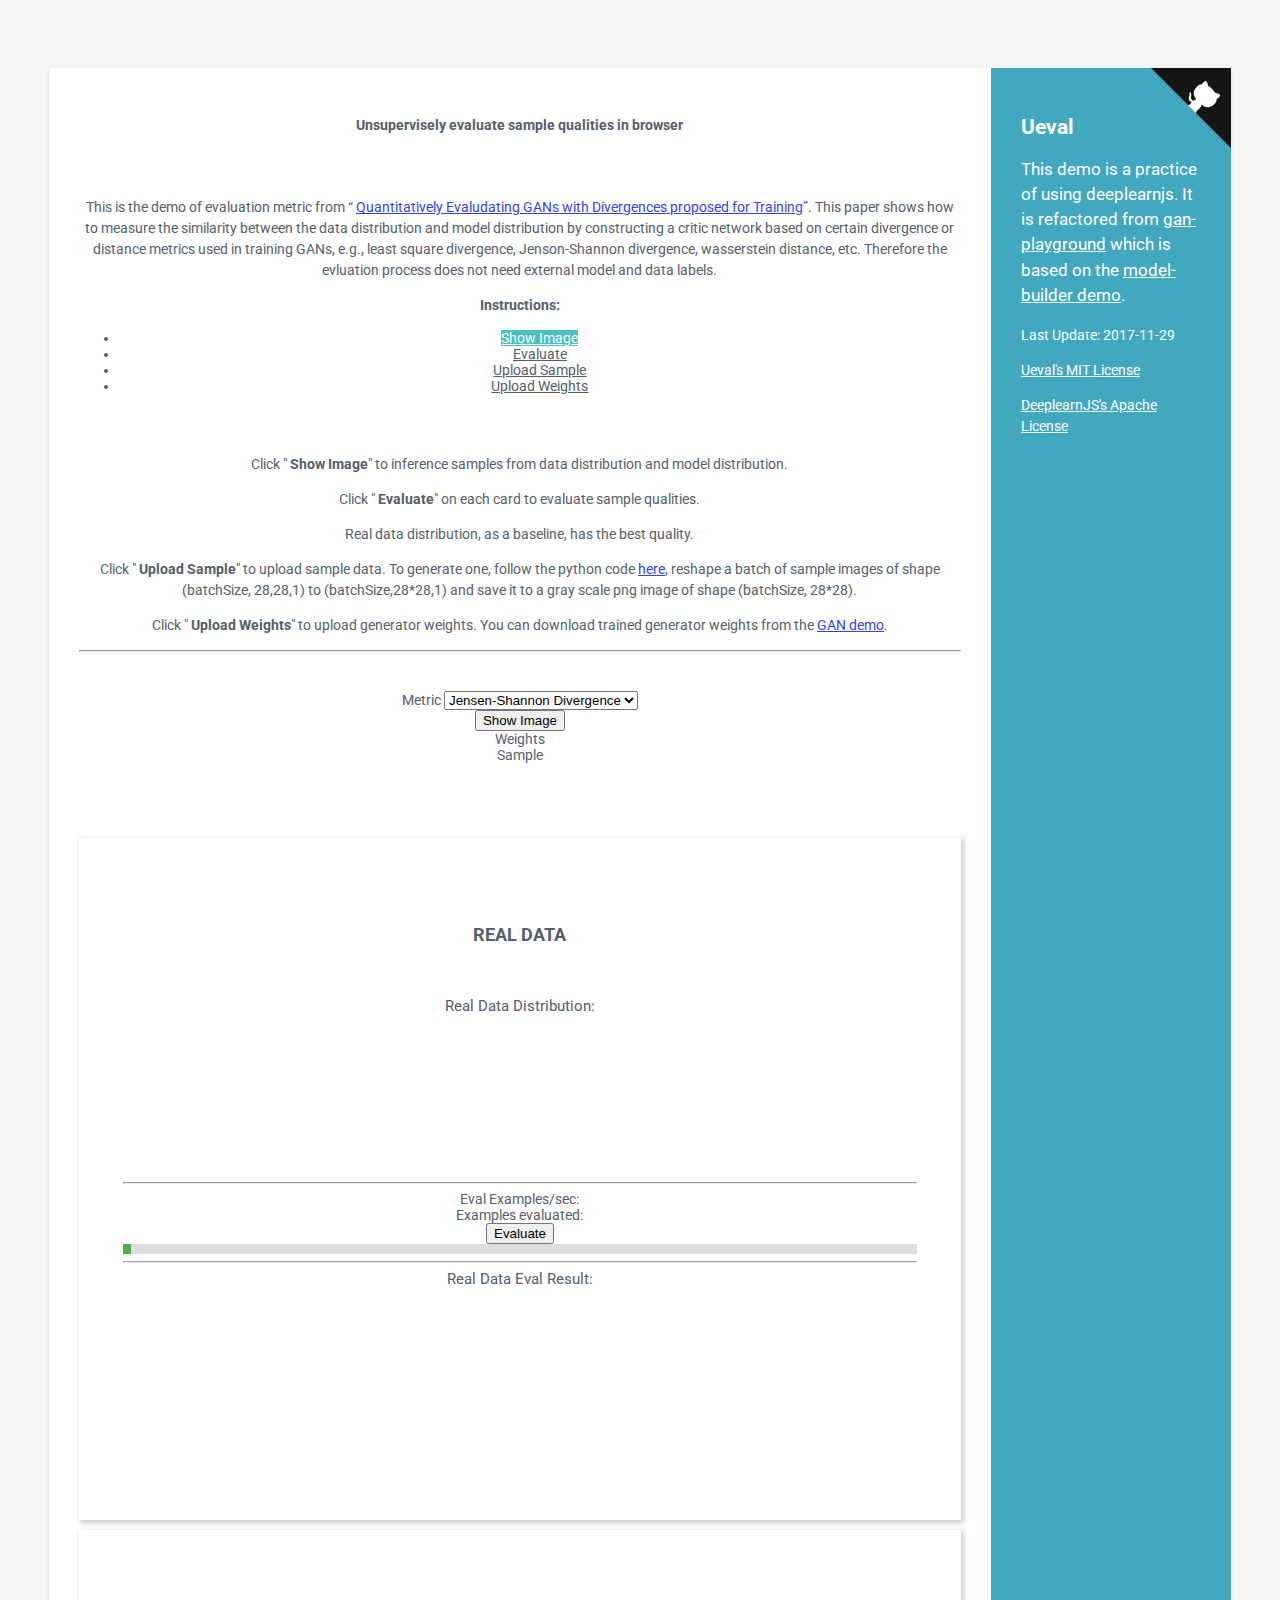
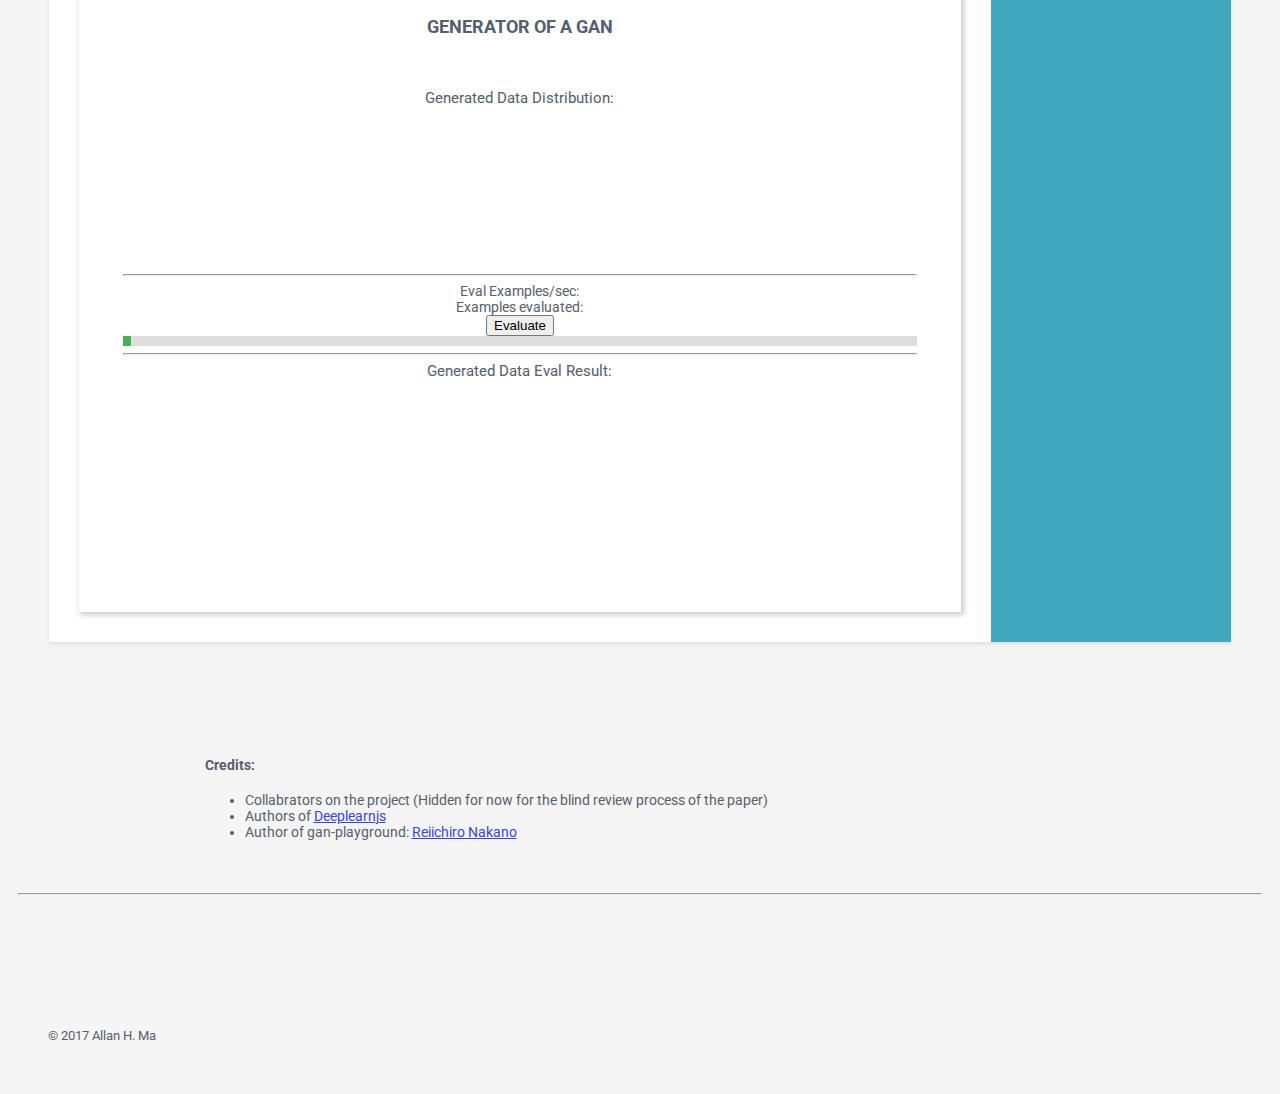
==== commit ec9fb9d8: "adjust wording" ====
--- a/index.html
+++ b/index.html
@@ -209,14 +209,19 @@
                 <br>
                 <div class="col-md-6 col-sm-12 col-xs-12">
 
-                    <p>This web demo is for supporting our recent research
-                        <a href="https://openreview.net/forum?id=SJQHjzZ0-">paper</a> under review. It shows how to unsupervisely evaluate generated sample quality by constructing
-                        a critic network based on certain divergence metrics (end to end, no external model needed, no data
-                        labels needed).
+                    <p>This is the demo of evaluation metric from “
+                        <a href="https://openreview.net/forum?id=SJQHjzZ0-">Quantitatively Evaludating GANs with Divergences proposed for Training</a>”. This paper shows how
+                        to measure the similarity between the data distribution and model distribution by constructing a
+                        critic network based on certain divergence or distance metrics used in training GANs, e.g., least
+                        square divergence, Jenson-Shannon divergence, wasserstein distance, etc. Therefore the evluation
+                        process does not need external model and data labels.
+                    </p>
+                    <p>
+                        <b>Instructions:</b>
                     </p>
                     <ul class="nav nav-pills nav-justified">
                         <li class="active">
-                            <a data-toggle="tab" href="#inferall">Infer All</a>
+                            <a data-toggle="tab" href="#inferall">Show Image</a>
                         </li>
                         <li>
                             <a data-toggle="tab" href="#evaluate">Evaluate</a>
@@ -234,12 +239,12 @@
                     <div class='tab-content'>
                         <div id='inferall' class='tab-pane fade in active'>
                             <p>Click "
-                                <b>Infer All</b>" to see samples from data distribution and model distribution.</p>
+                                <b>Show Image</b>" to inference samples from data distribution and model distribution.</p>
                         </div>
                         <div id='evaluate' class='tab-pane fade'>
                             <p>Click "
                                 <b>Evaluate</b>" on each card to evaluate sample qualities.</p>
-                            <p>Data distribution, as a baseline, has the best quality.</p>
+                            <p>Real data distribution, as a baseline, has the best quality.</p>
                         </div>
                         <div id='uploadsample' class='tab-pane fade'>
                             <p>Click "
@@ -272,7 +277,7 @@
                     </div>
                     <div class="item row">
                         <div class="col-md-4 col-sm-4 col-xs-4">
-                            <input class="btn btn-default btn-md" id="buttoninfer" type="submit" value="Infer All" />
+                            <input class="btn btn-default btn-md" id="buttoninfer" type="submit" value="Show Image" />
                         </div>
                         <div class="col-md-4 col-sm-4 col-xs-4">
                             <label class="btn btn-default btn-file" id="weights-file1-label">
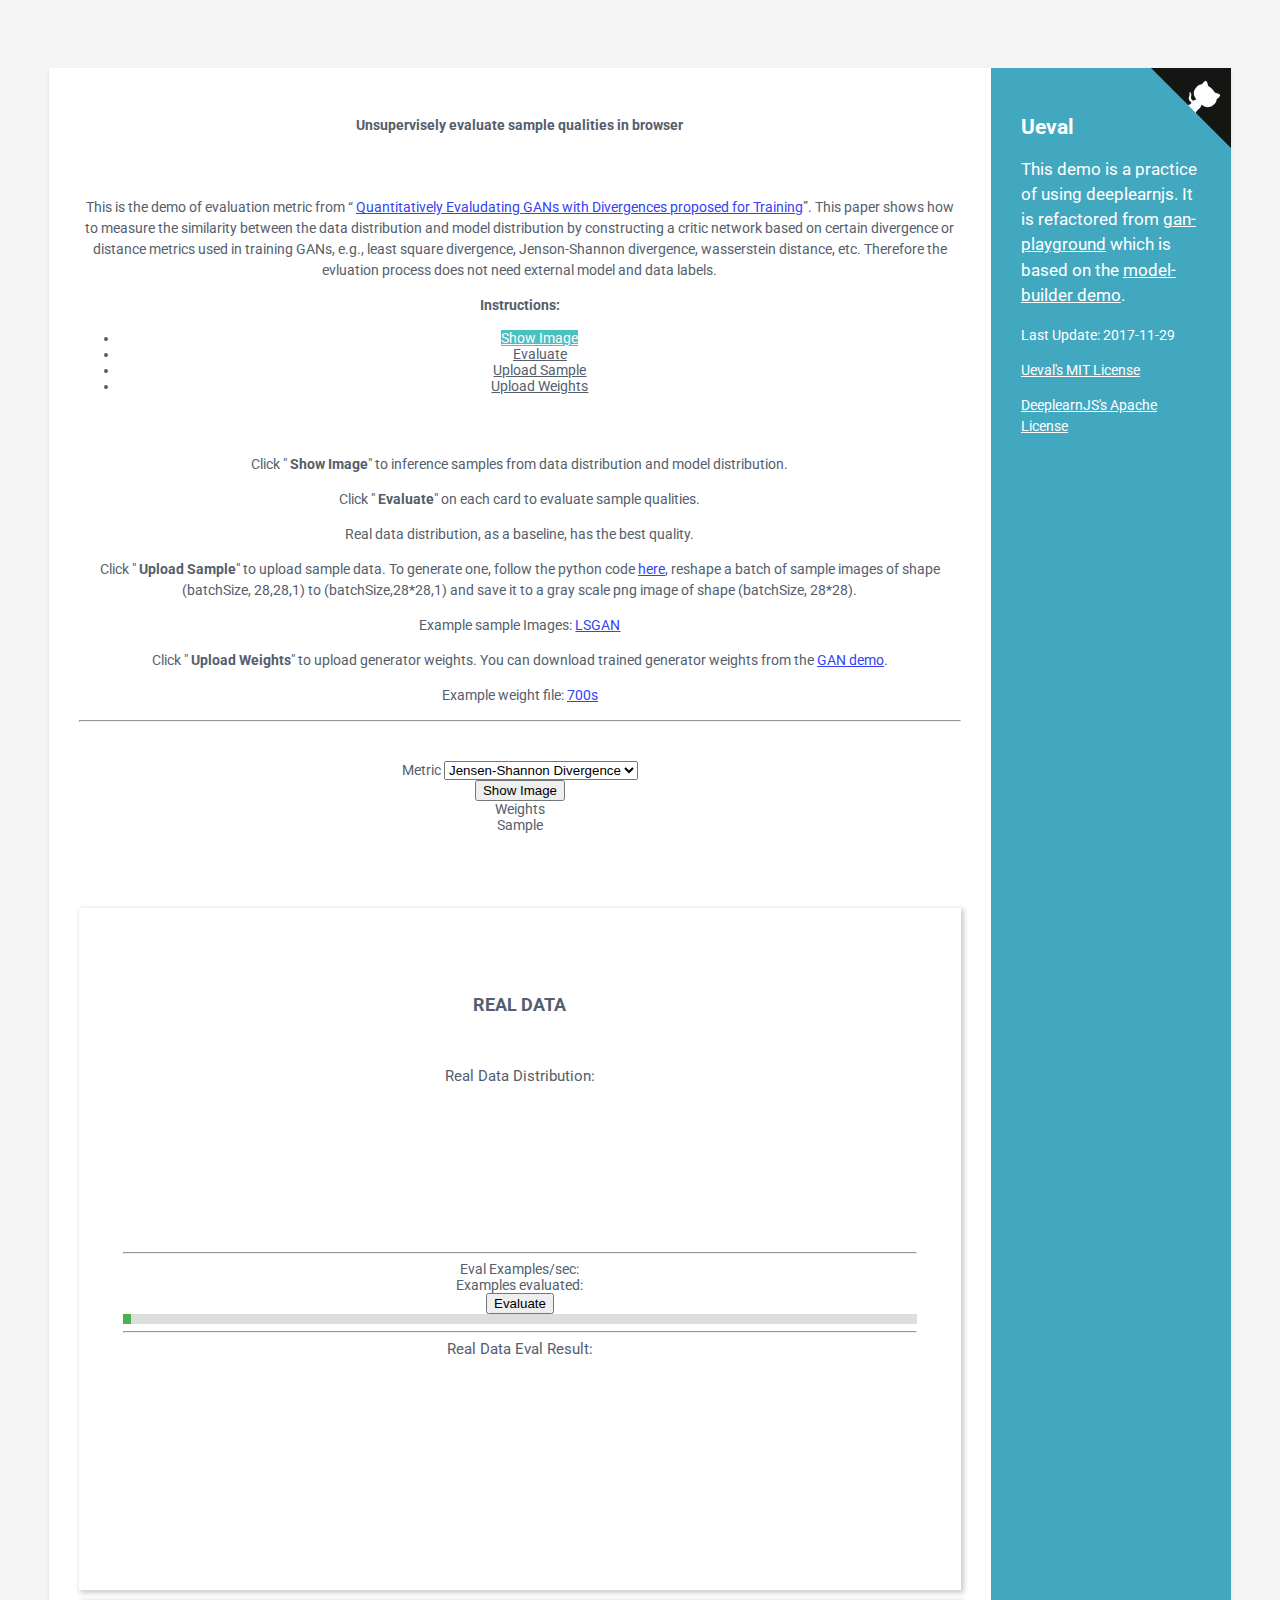
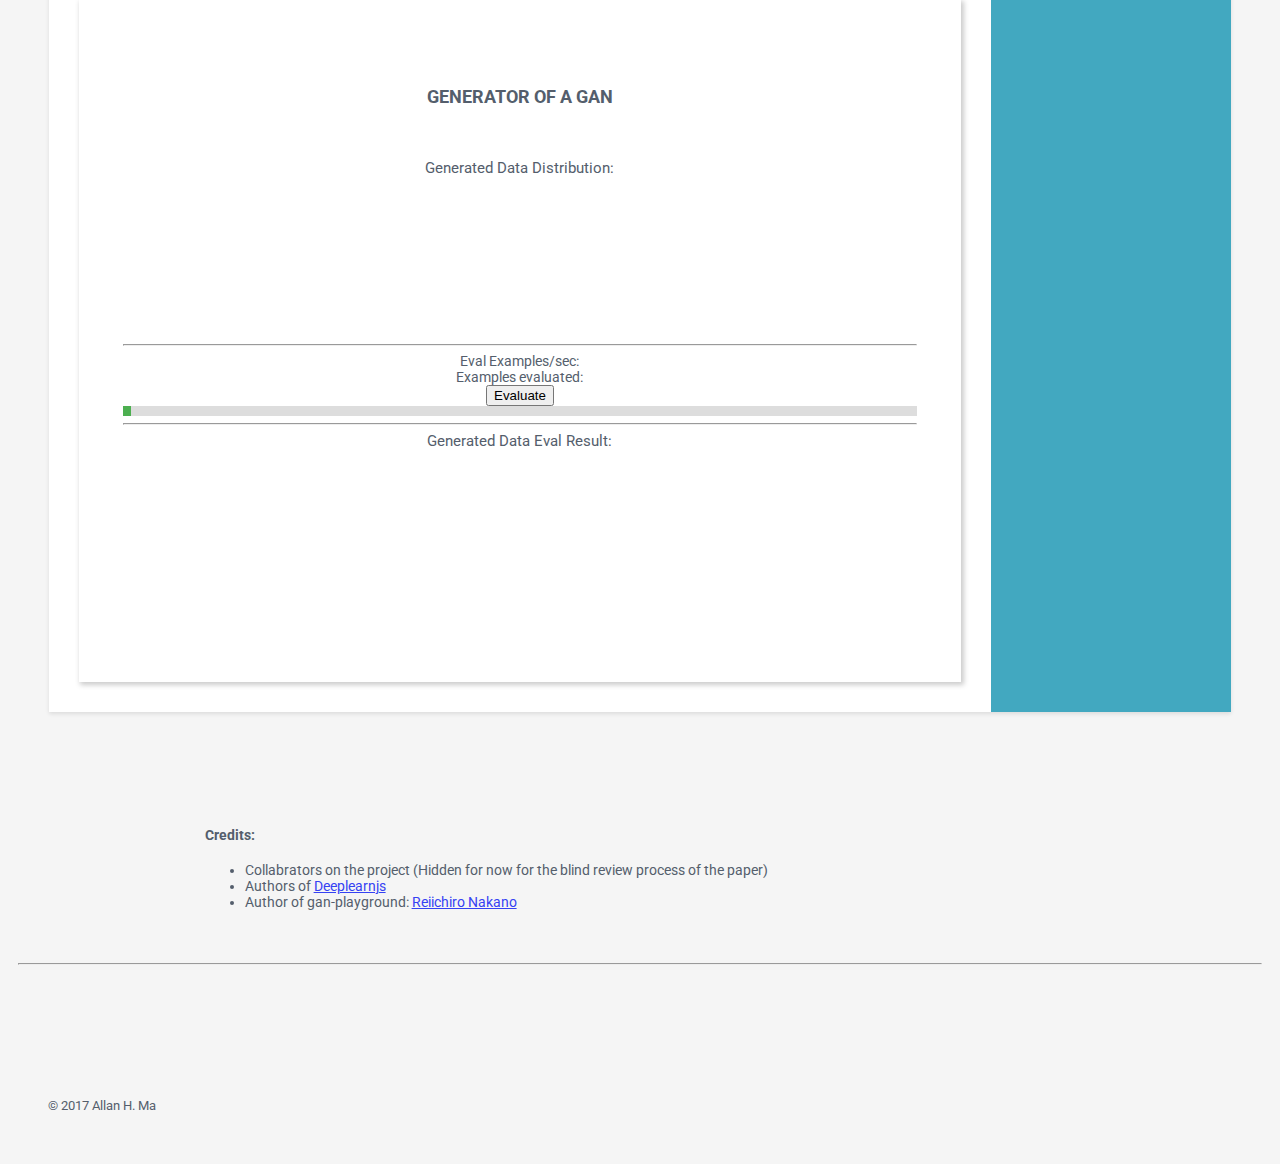
==== commit 1e8dc43d: "add example sample and weight" ====
--- a/index.html
+++ b/index.html
@@ -251,12 +251,18 @@
                                 <b>Upload Sample</b>" to upload sample data. To generate one, follow the python code
                                 <a href="https://github.com/PAIR-code/deeplearnjs/blob/master/demos/rune_recognition/generate_rune_data_for_model_builder.py">here</a>, reshape a batch of sample images of shape (batchSize, 28,28,1) to (batchSize,28*28,1)
                                 and save it to a gray scale png image of shape (batchSize, 28*28).</p>
+                            <p>Example sample Images:
+                                <a href="https://www.dropbox.com/s/5bzjdf9wh2v0lqf/7-5-63322-LSGAN-40000.png?dl=0">LSGAN</a>
+                            </p>
                         </div>
                         <div id='uploadweights' class='tab-pane fade'>
                             <p>Click "
                                 <b>Upload Weights</b>" to upload generator weights. You can download trained generator weights
                                 from the
                                 <a href="https://hma02.github.io/deeplearnjs-practice/deeplearn_gan.html">GAN demo</a>.</p>
+                            <p>Example weight file:
+                                <a href="https://www.dropbox.com/s/y46tf6zkw75ulfx/700s_gen_weights.json?dl=0">700s</a>
+                            </p>
                         </div>
                     </div>
 
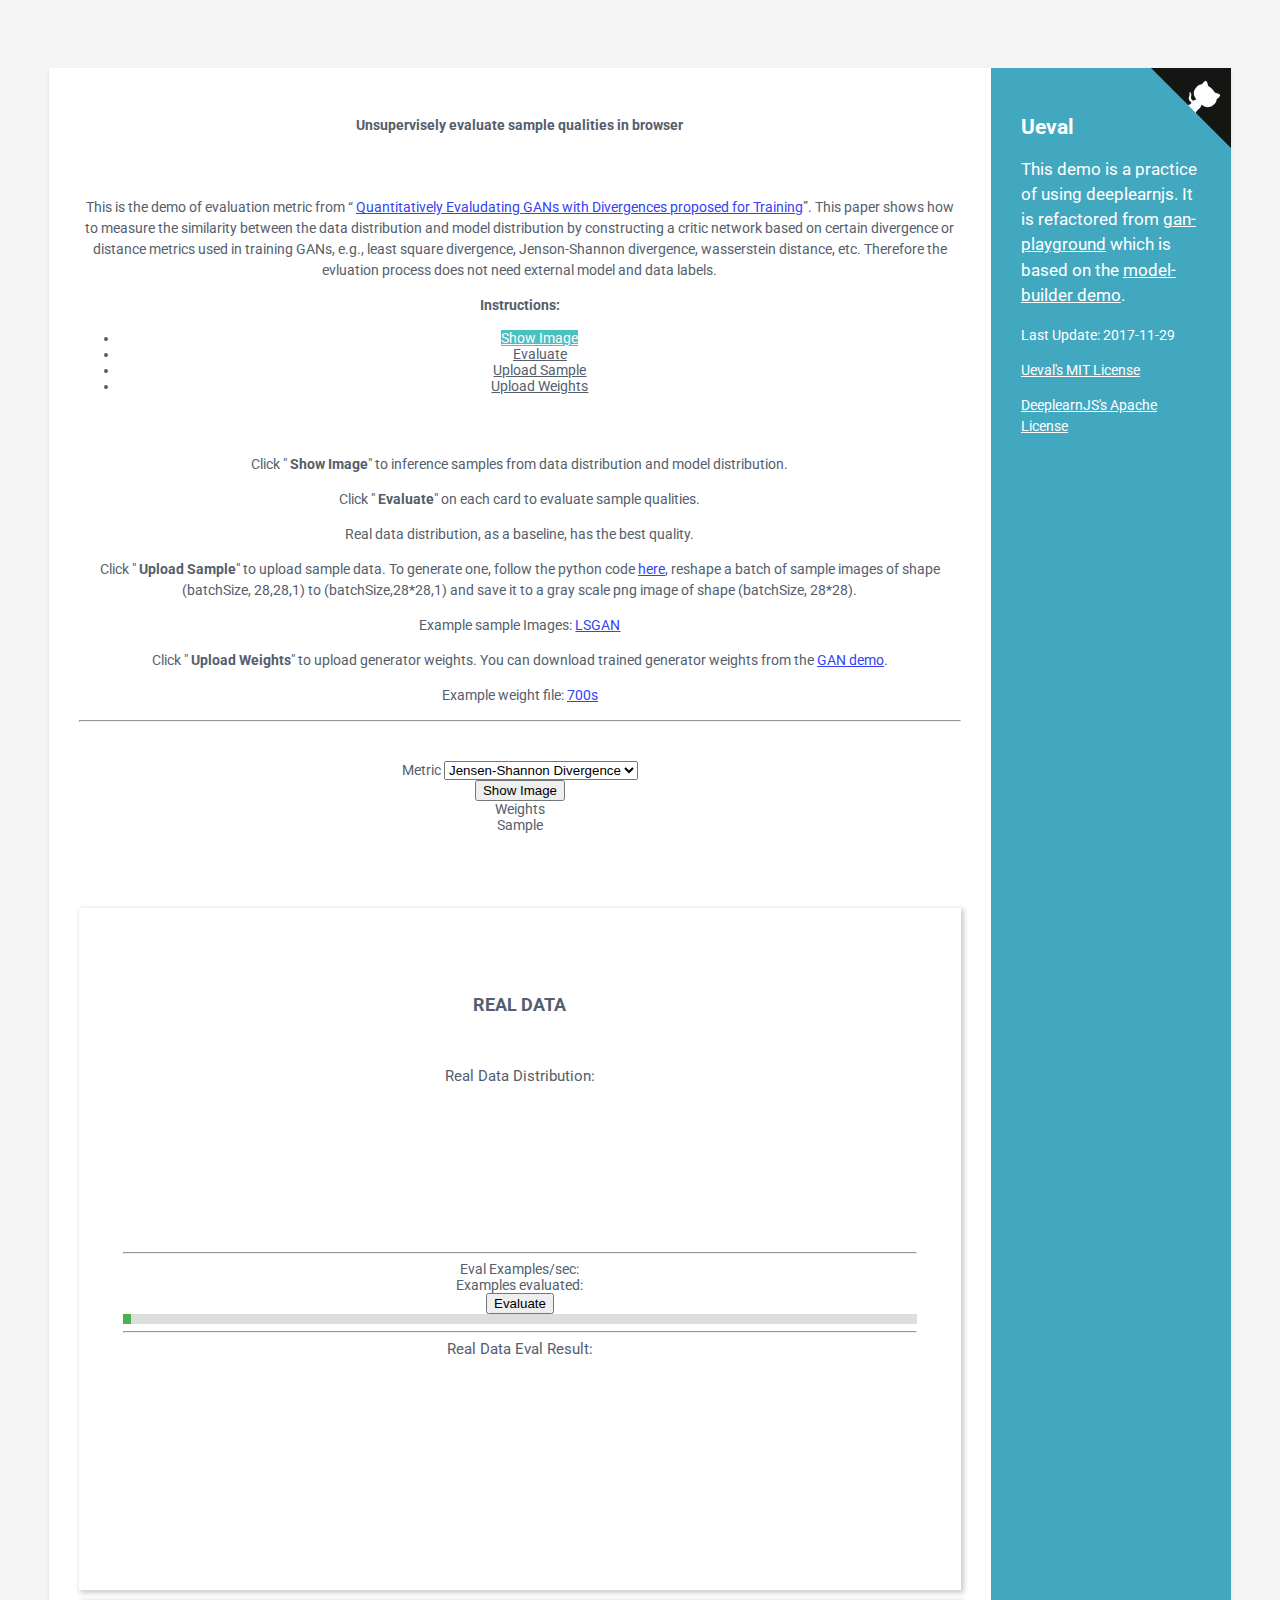
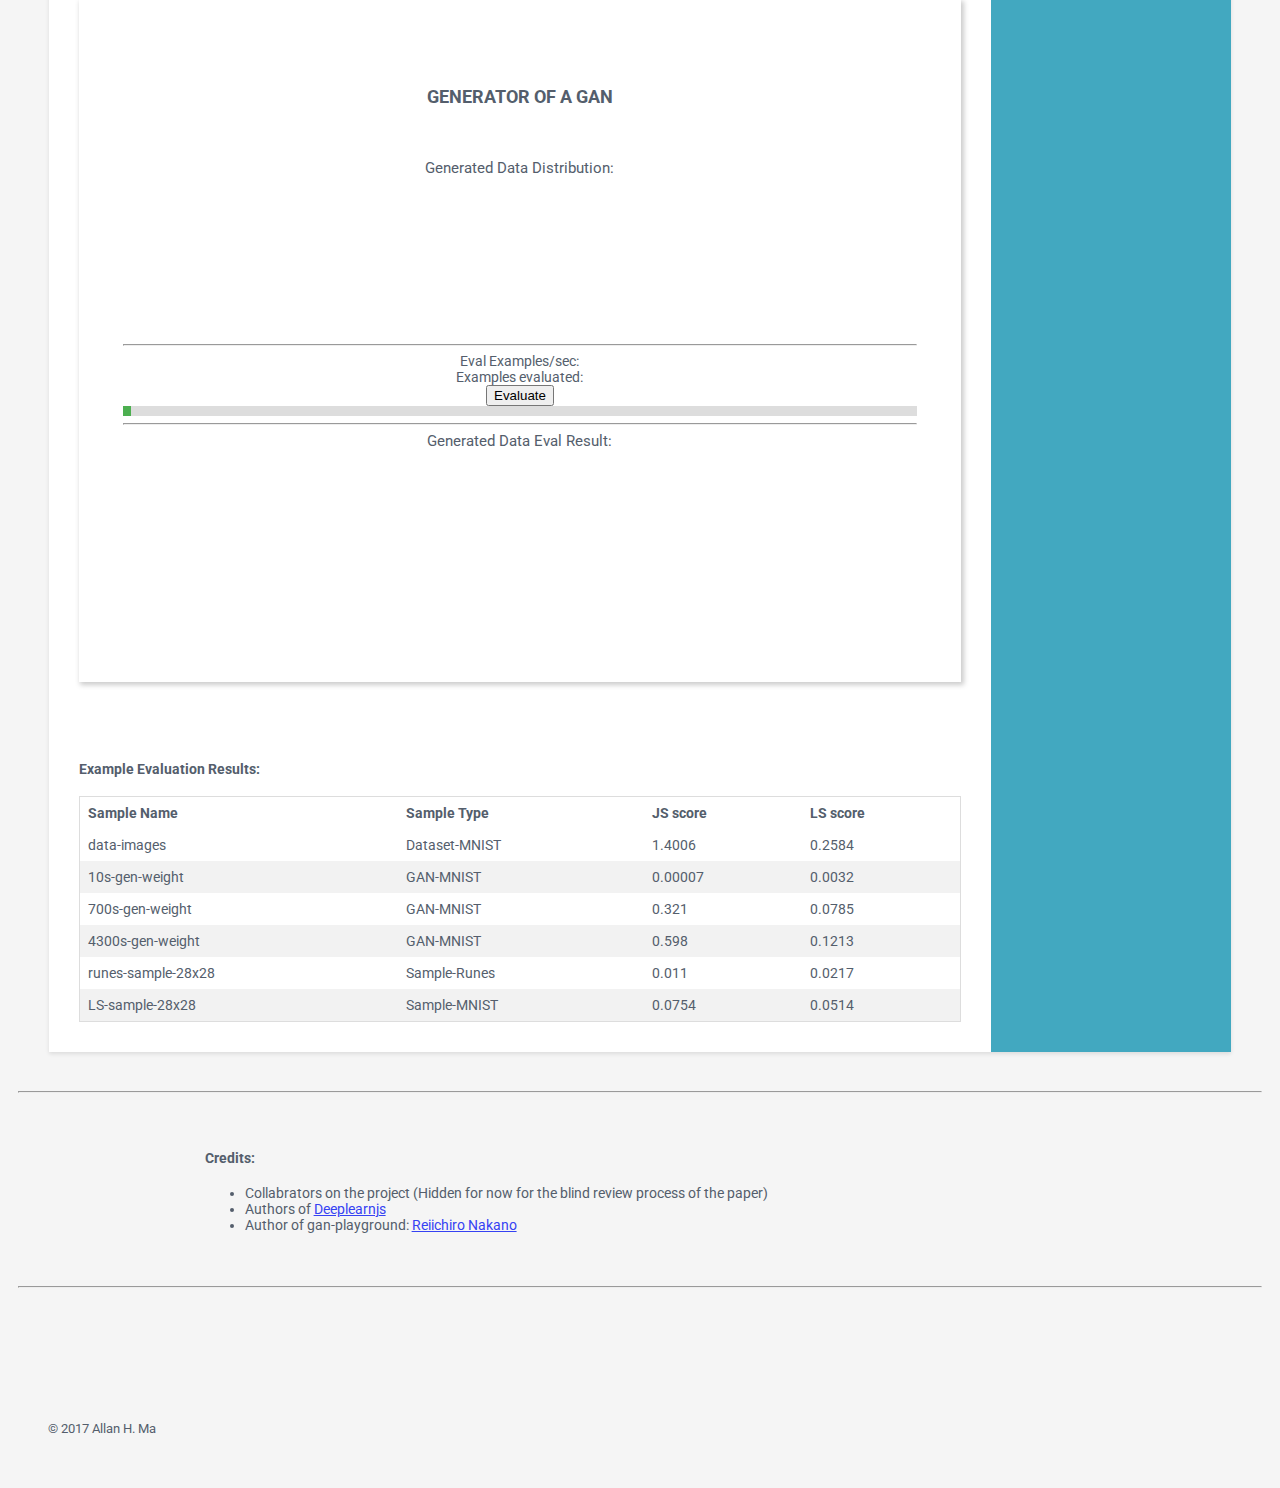
==== commit d96c6ac8: "use critic test cost as score and add some benchmark" ====
--- a/index.html
+++ b/index.html
@@ -379,11 +379,67 @@
             </div>
         </div>
 
+        <div class="main-wrapper">
+            <h4>Example Evaluation Results:</h4>
+            <div class="table-responsive">
+                <table class="table">
+                    <thead>
+                        <tr>
+                            <th>Sample Name</th>
+                            <th>Sample Type</th>
+                            <th>JS score</th>
+                            <th>LS score</th>
+                        </tr>
+                    </thead>
+                    <tbody>
+                        <tr>
+                            <td>data-images</td>
+                            <td>Dataset-MNIST</td>
+                            <td>1.4006</td>
+                            <td>0.2584</td>
+                        </tr>
+                        <tr>
+                            <td>10s-gen-weight</td>
+                            <td>GAN-MNIST</td>
+                            <td>0.00007</td>
+                            <td>0.0032</td>
+                        </tr>
+                        <tr>
+                            <td>700s-gen-weight</td>
+                            <td>GAN-MNIST</td>
+                            <td>0.321</td>
+                            <td>0.0785</td>
+                        </tr>
+                        <tr>
+                            <td>4300s-gen-weight</td>
+                            <td>GAN-MNIST</td>
+                            <td>0.598</td>
+                            <td>0.1213</td>
+                        </tr>
+                        <tr>
+                            <td>runes-sample-28x28</td>
+                            <td>Sample-Runes</td>
+                            <td>0.011</td>
+                            <td>0.0217</td>
+                        </tr>
+                        <tr>
+                            <td>LS-sample-28x28</td>
+                            <td>Sample-MNIST</td>
+                            <td>0.0754</td>
+                            <td>0.0514</td>
+                        </tr>
+                    </tbody>
+                </table>
+            </div>
+
+        </div>
+
     </div>
-    <br>
-    <br>
-    <br>
-    <br>
+
+
+    <br>
+    <br>
+    <hr class="divider" />
     <br>
     <br>
 
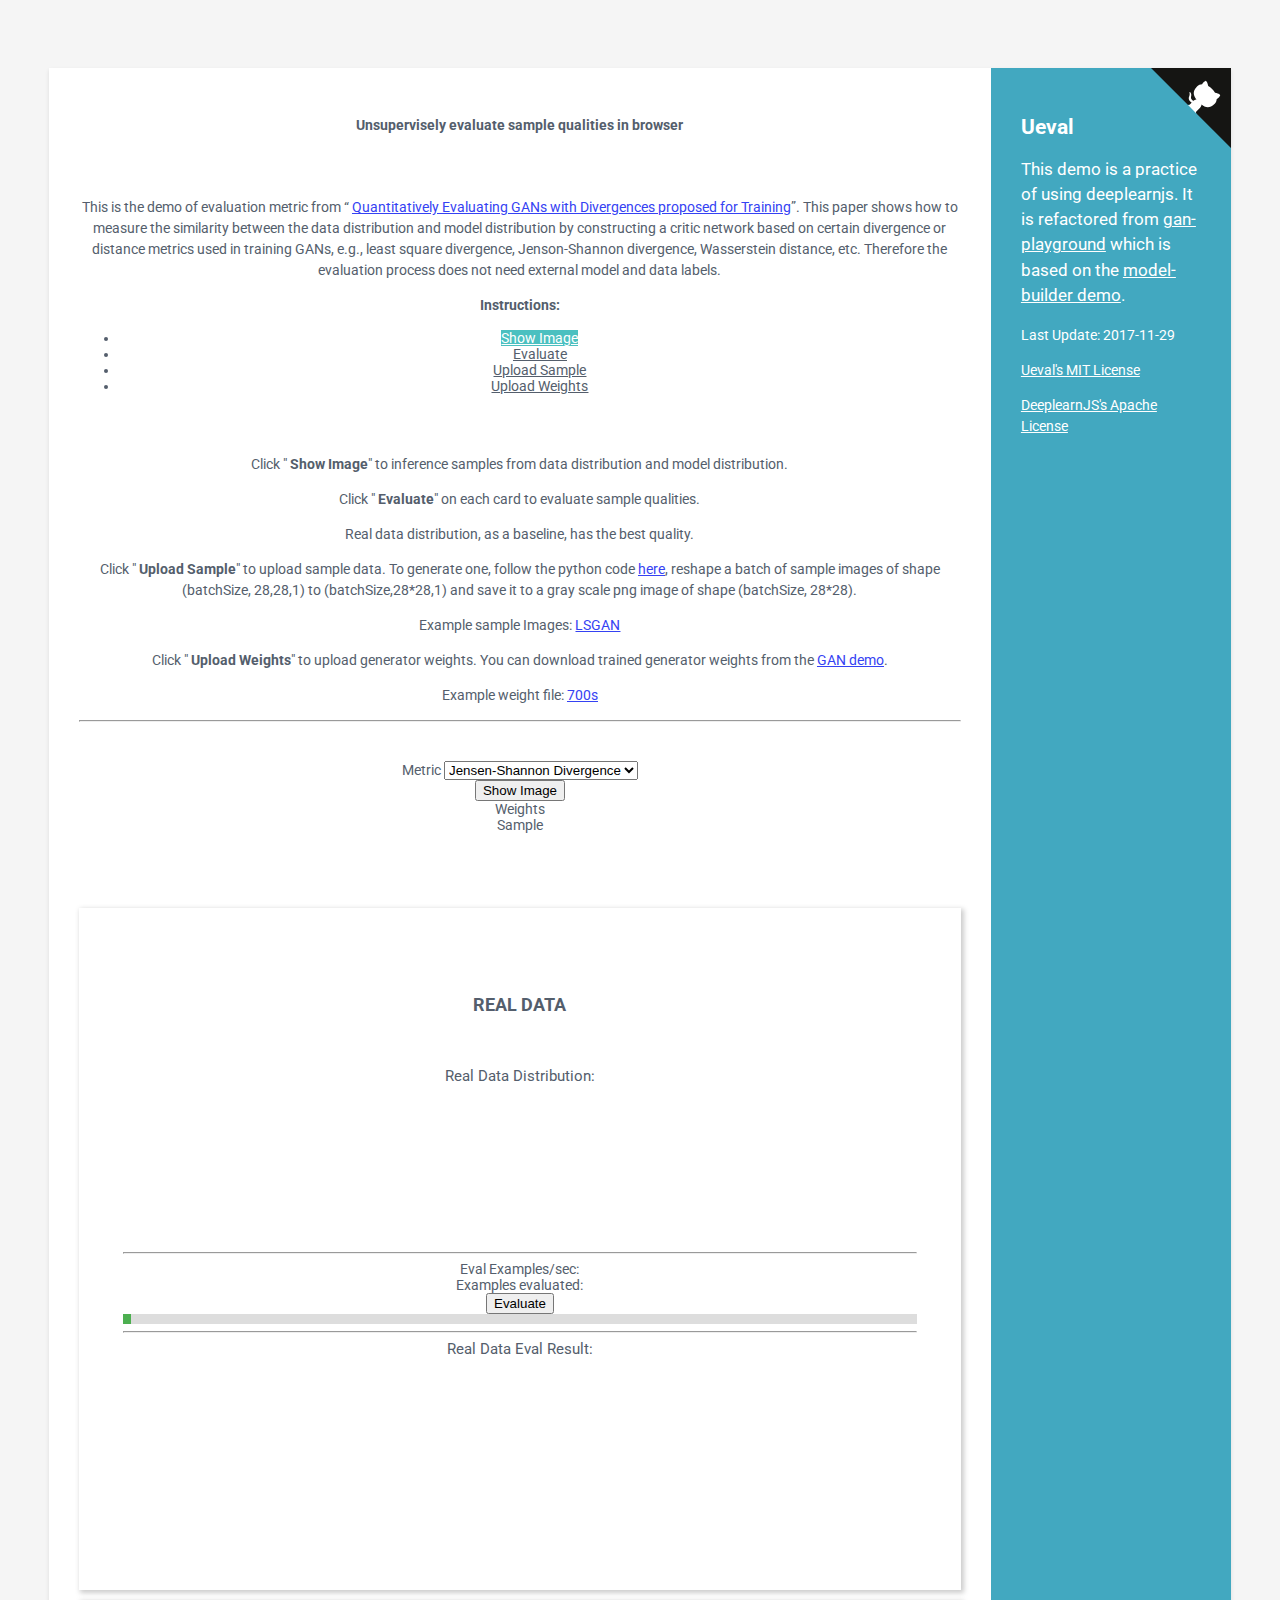
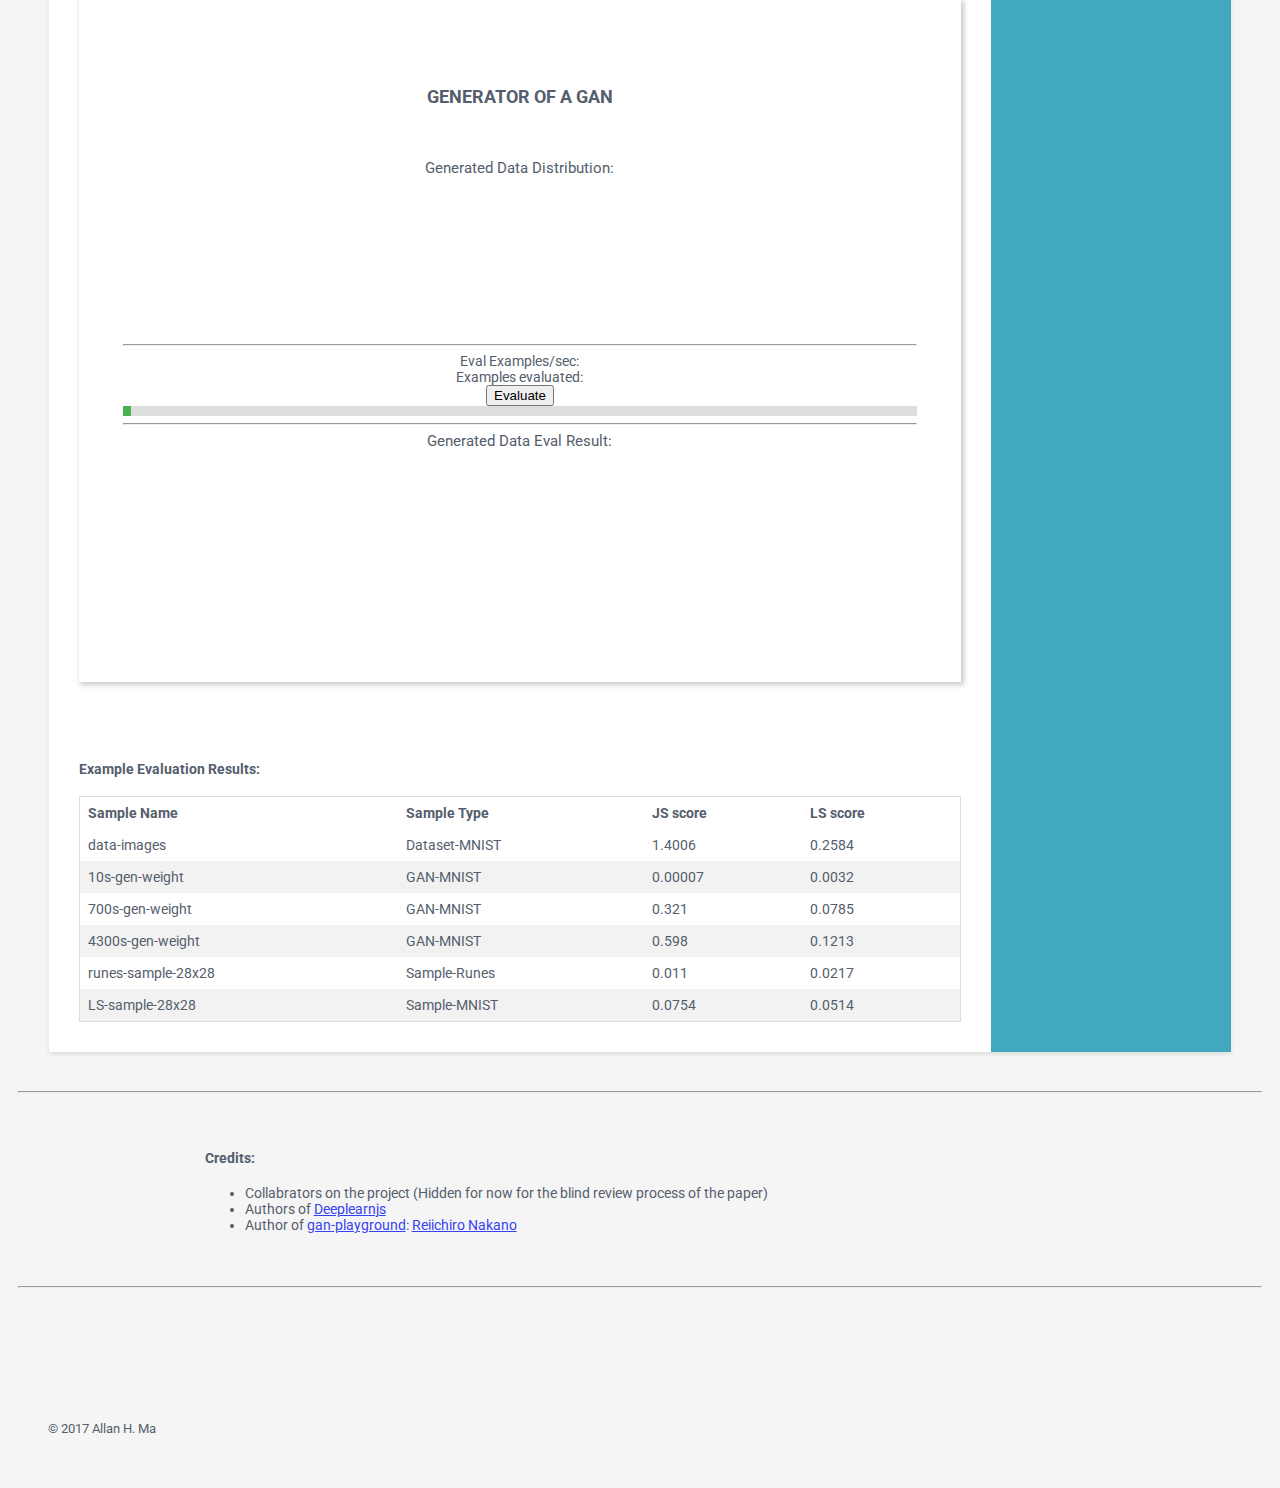
==== commit 2b440844: "typos" ====
--- a/index.html
+++ b/index.html
@@ -210,10 +210,10 @@
                 <div class="col-md-6 col-sm-12 col-xs-12">
 
                     <p>This is the demo of evaluation metric from “
-                        <a href="https://openreview.net/forum?id=SJQHjzZ0-">Quantitatively Evaludating GANs with Divergences proposed for Training</a>”. This paper shows how
+                        <a href="https://openreview.net/forum?id=SJQHjzZ0-">Quantitatively Evaluating GANs with Divergences proposed for Training</a>”. This paper shows how
                         to measure the similarity between the data distribution and model distribution by constructing a
                         critic network based on certain divergence or distance metrics used in training GANs, e.g., least
-                        square divergence, Jenson-Shannon divergence, wasserstein distance, etc. Therefore the evluation
+                        square divergence, Jenson-Shannon divergence, Wasserstein distance, etc. Therefore the evaluation
                         process does not need external model and data labels.
                     </p>
                     <p>
@@ -450,7 +450,8 @@
             <li>Authors of
                 <a href="https://deeplearnjs.org/index.html">Deeplearnjs</a>
             </li>
-            <li>Author of gan-playground:
+            <li>Author of
+                <a href="https://github.com/reiinakano/gan-playground">gan-playground</a>:
                 <a href="https://github.com/reiinakano">Reiichiro Nakano</a>
             </li>
         </ul>
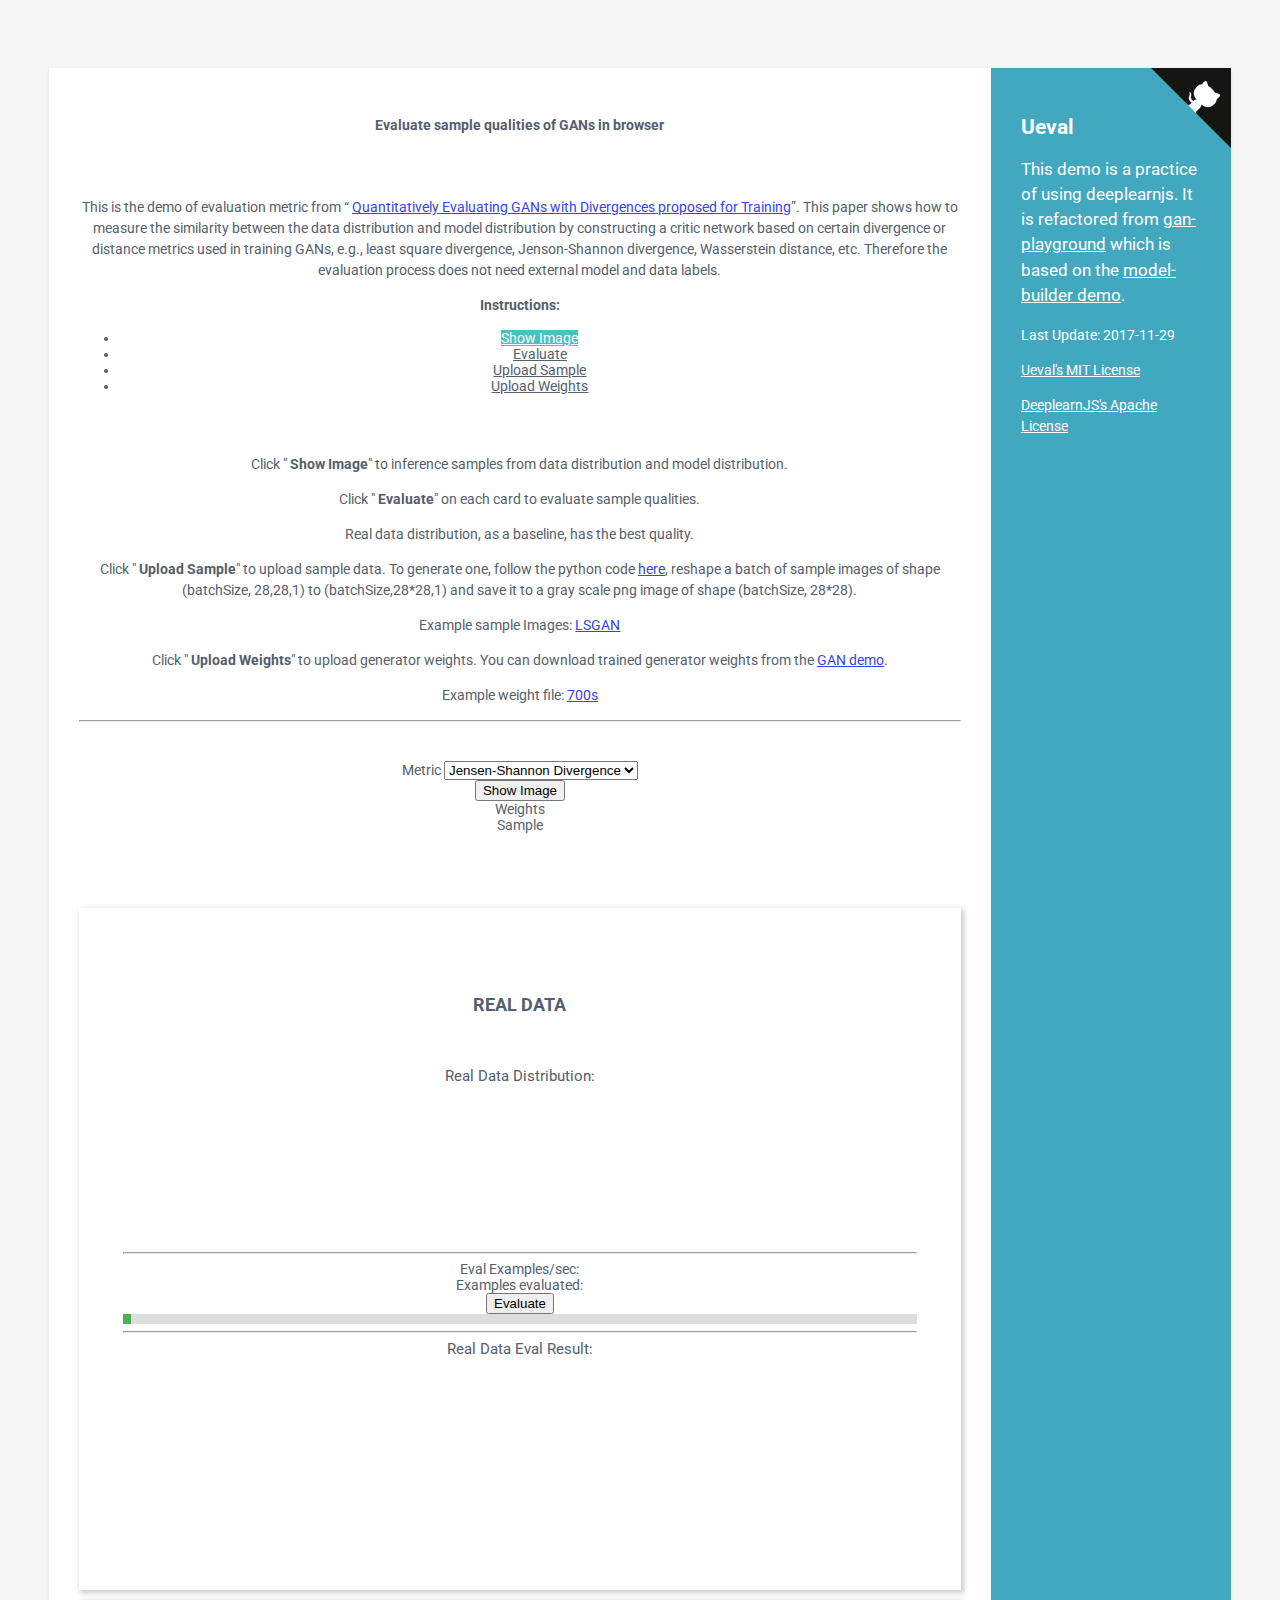
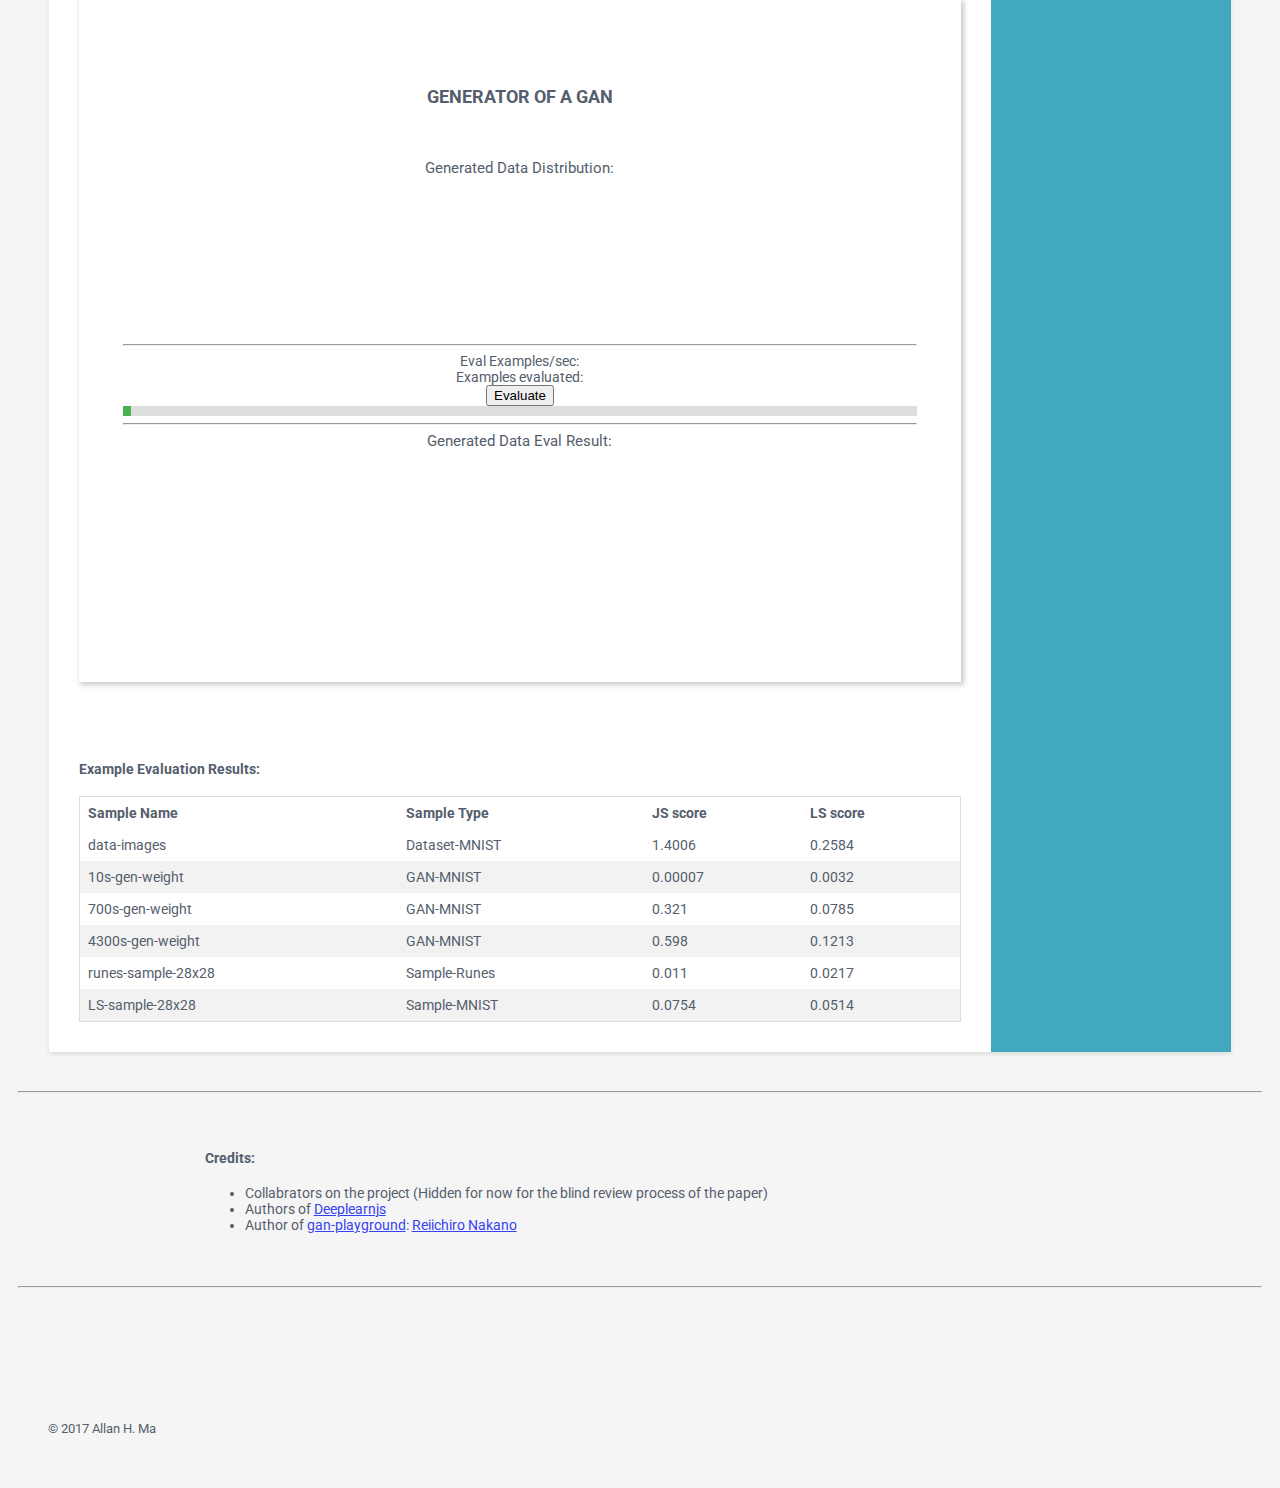
==== commit 865aa7b1: "change title" ====
--- a/index.html
+++ b/index.html
@@ -24,7 +24,7 @@
     <!-- End Google Analytics -->
 
     <!-- Meta -->
-    <title>Ueval -- unsupervisely evaluate sample quality</title>
+    <title>Ueval -- Evaluate sample qualities of GANs in browser</title>
     <meta charset="utf-8">
     <meta http-equiv="X-UA-Compatible" content="IE=edge">
     <meta name="viewport" content="width=device-width, initial-scale=1.0">
@@ -204,7 +204,7 @@
             </style>
 
             <div class="item row" style="text-align: center;">
-                <h4>Unsupervisely evaluate sample qualities in browser</h4>
+                <h4>Evaluate sample qualities of GANs in browser</h4>
                 <br>
                 <br>
                 <div class="col-md-6 col-sm-12 col-xs-12">
